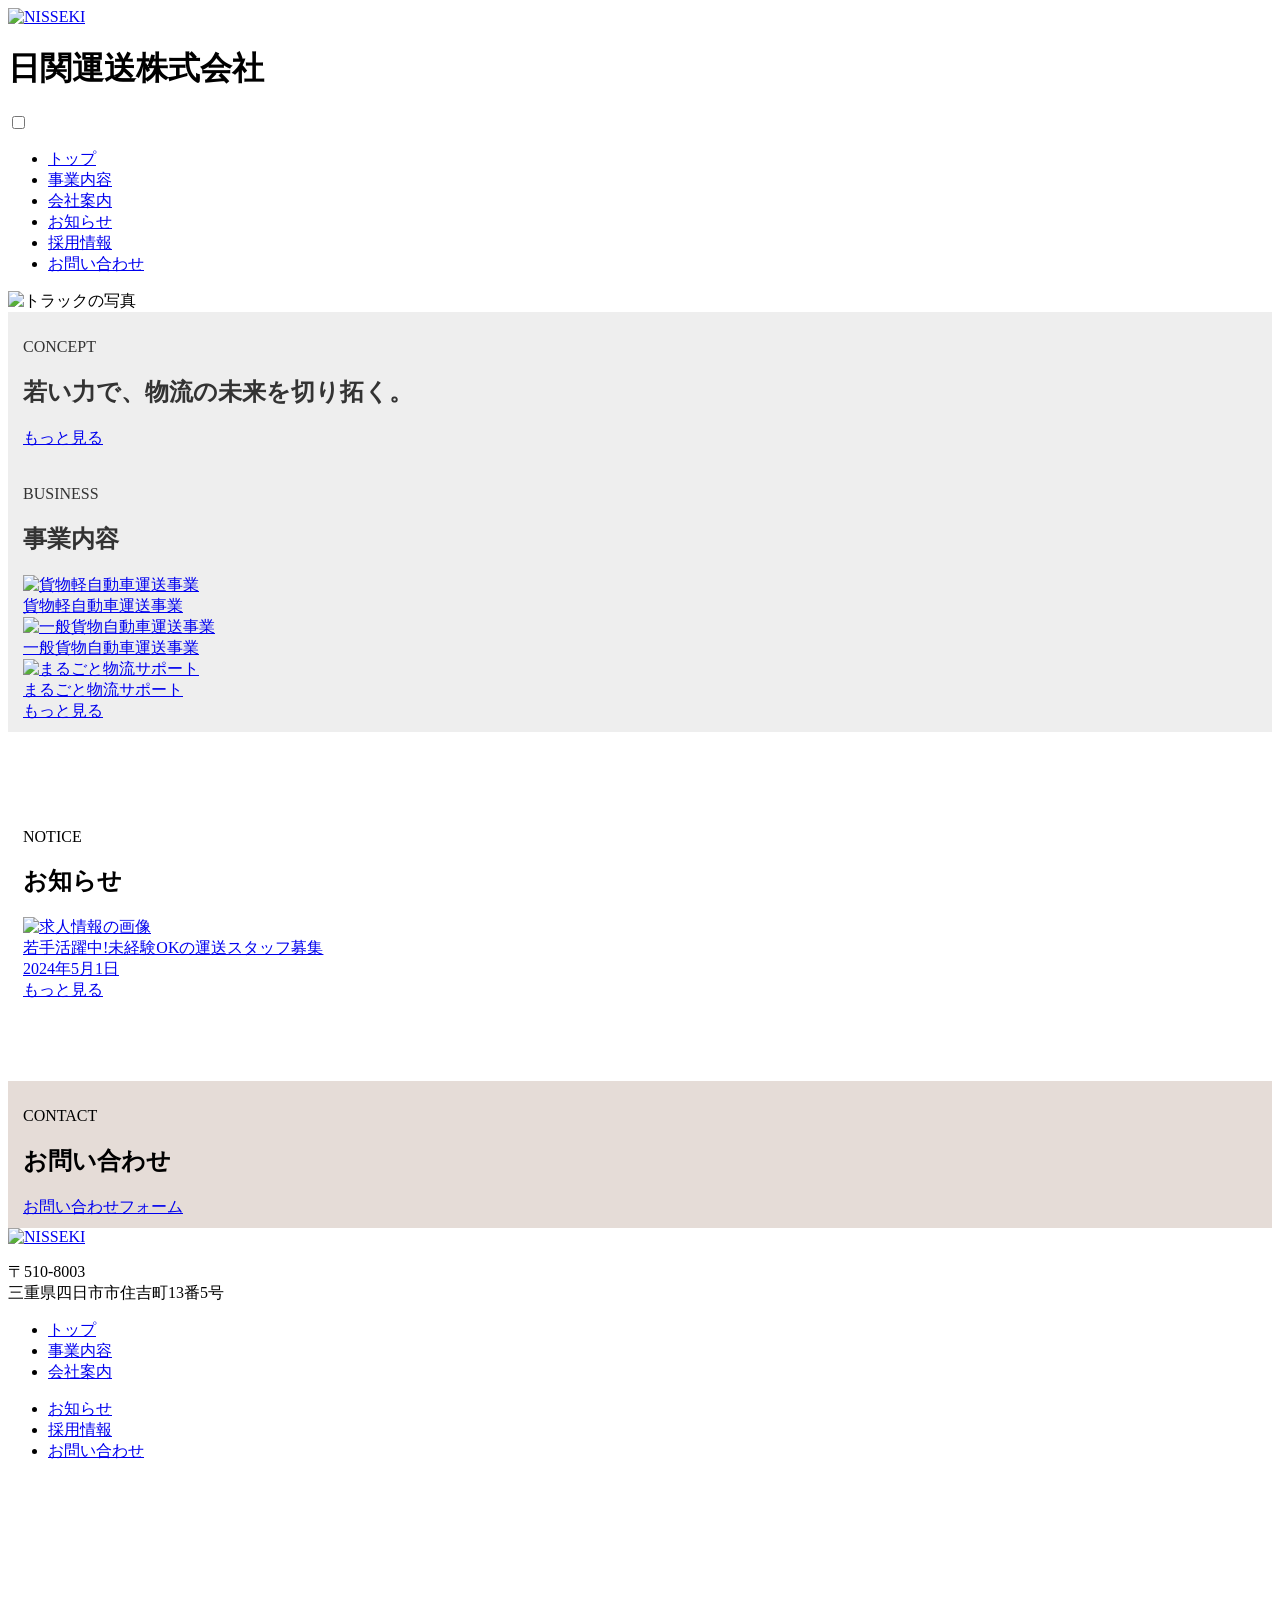
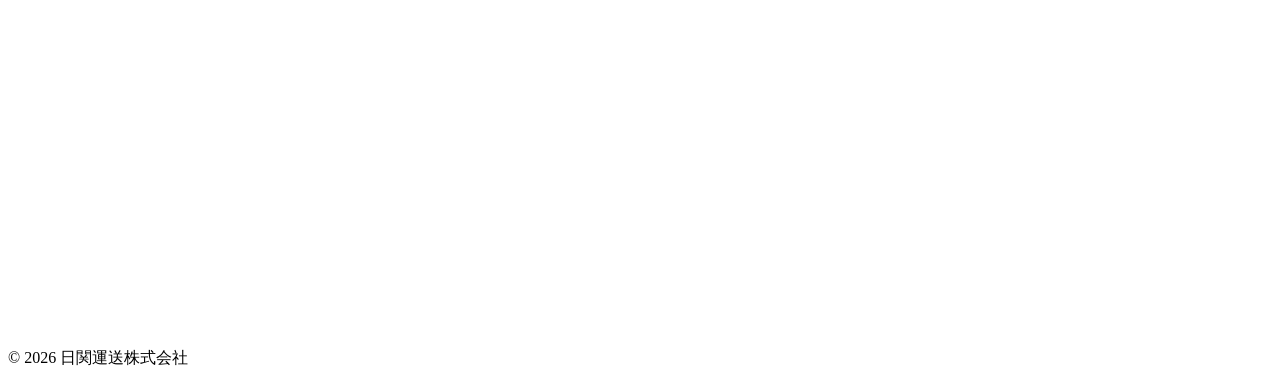
==== index.html @ afa3a41b "Add files via upload" ====
<!DOCTYPE html>
<html lang="ja">
<!-- トップ画面のHTML -->

<head>
    <!--
    タグの参考
     https://www.bold.ne.jp/engineer-club/html-tag
      -->

    <meta charset="UTF-8">
    <meta name="robots" content="noindex">
    <meta name="viewport" content="width=device-width, initial-scale=1.0">
    <title>日関運送株式会社</title>
    <link rel="stylesheet" href="../css/footer.css">
    <link rel="stylesheet" href="../css/header.css">
    <link rel="stylesheet" href="../css/require.css">
    <link rel="stylesheet" href="../css/top.css">
    <link rel="stylesheet" href="../css/notice.css">

</head>

<body>
    <!-- ヘッダー -->
    <header>
        <div class="header-container">
            <div class="logo-box">
                <a href="index.html" class="logo-link">
                    <img src="Photo/logo.png" alt="NISSEKI">
                </a>
                <h1 class="site-title">日関運送株式会社</h1>
            </div>
            <input type="checkbox" id="nav-input" class="nav-unshown">

            <label for="nav-input" class="hamburger">
                <span></span>
                <span></span>
                <span></span>
            </label>

            <nav class="header-menu">
                <ul>
                    <li><a href="index.html">トップ</a></li>
                    <li><a href="business.html">事業内容</a></li>
                    <li><a href="information.html">会社案内</a></li>
                    <li><a href="notice.html">お知らせ</a></li>
                    <li><a href="recruit.html">採用情報</a></li>
                    <li><a href="contact.html">お問い合わせ</a></li>
                </ul>
            </nav>

        </div>
    </header>
    <!-- //ヘッダー -->

    <!-- メイン -->
    <main>
        <div class="main-img">
            <img src="Photo/topimg.jpg" alt="トラックの写真">
        </div>
        <section class="concept-section">
            <div style="background:#eeeeee; padding:10px 15px; color: #333;;">
                <div class="concept-inner">
                    <p class="label">CONCEPT</p>
                    <div class="line"></div>
                    <h2>若い力で、物流の未来を切り拓く。</h2>
                    <a href="information.html#concept" class="view-more">もっと見る</a>
                </div>
            </div>
        </section>

        <section class="business">
            <div style="background:#eeeeee; padding:10px 15px; color: #333;;">
                <div class="business-inner">
                    <p class="label">BUSINESS</p>
                    <div class="line"></div>
                    <h2>事業内容</h2>
                    <div class="image-container">
                        <div class="business-card">
                            <a href="business.html#1">
                                <img src="Photo/ban.jpg" alt="貨物軽自動車運送事業">
                                <div class="business-text">貨物軽自動車運送事業</div>
                            </a>
                        </div>

                        <div class="business-card">
                            <a href="business.html#2">
                                <img src="Photo/track.jpg" alt="一般貨物自動車運送事業">
                                <div class="business-text">一般貨物自動車運送事業</div>
                            </a>
                        </div>

                        <div class="business-card">
                            <a href="business.html#3">
                                <img src="Photo/stockroom.jpg" alt="まるごと物流サポート">
                                <div class="business-text">まるごと物流サポート</div>
                            </a>
                        </div>
                    </div>

                    <a href="business.html" class="view-more">もっと見る</a>
                </div>
            </div>
        </section>



        <section class="notice">
            <div style="background:#ffffff; padding:80px 15px;">
                <div class="notice-inner">
                    <p class="label">NOTICE</p>
                    <div class="line"></div>
                    <h2>お知らせ</h2>

                    <!-- お知らせ内容が入ったらここに入れる -->
                    <section class="notice-container">
                        <div class="notice-flex-list">

                            <a href="recruit.html" class="notice-item-link">
                                <div class="photo-square">
                                    <img src="Photo/recruit.jpg" alt="求人情報の画像">
                                </div>
                                <div class="notice-recruit-text">若手活躍中!未経験OKの運送スタッフ募集</div>
                                <time datetime="2024-05-01">2024年5月1日</time>
                            </a>

                        </div>
                    </section>

                    <a href="notice.html" class="view-more">もっと見る</a>
                </div>
            </div>
        </section>

        <section class="contact">
            <!-- 参照（囲い枠）
https://yunico-fluffylife.com/entry/box-design2 
-->
            <div style="background:#E5DCD7; padding:10px 15px; color:#000000;">
                <div class="contact-inner">
                    <p class="label">CONTACT</p>
                    <div class="line"></div>
                    <h2>お問い合わせ</h2>

                    <!-- お問い合わせページに飛ばす -->


                    <a href="contact.html" class="contact-form">お問い合わせフォーム</a>
                </div>



            </div>
        </section>




    </main>
    <!-- //メイン -->


    <!-- フッター -->
    <footer class="footer">
        <div class="footer-inner">
            <div class="footer-info">
                <div class="footer-logo">
                    <!-- アイコンの挿入 -->
                    <a href="index.html" class="logo-link">
                        <img src="Photo/logo.png" alt="NISSEKI">
                    </a>
                </div>
                <p class="footer-address">
                    <!-- 住所の表示 -->
                    〒510-8003<br>
                    三重県四日市市住吉町13番5号
                </p>
            </div>

            <nav class="footer-navi">
                <ul class="nav-list">
                    <!-- ページの遷移 -->
                    <li><a href="index.html">トップ</a></li>
                    <li><a href="business.html">事業内容</a></li>
                    <li><a href="information.html">会社案内</a></li>
                </ul>
                <ul class="nav-list">
                    <li><a href="notice.html">お知らせ</a></li>
                    <li><a href="recruit.html">採用情報</a></li>
                    <li><a href="contact.html">お問い合わせ</a></li>
                </ul>
            </nav>
            <div class="footer-map">
                <!-- Googleマップの埋め込み -->
                <iframe
                    src="https://www.google.com/maps/embed?pb=!1m18!1m12!1m3!1d3267.8679087005225!2d136.66161447645663!3d35.01001157281129!2m3!1f0!2f0!3f0!3m2!1i1024!2i768!4f13.1!3m3!1m2!1s0x60038f8c44aa18dd%3A0xc66ca010f816c299!2z44CSNTEwLTgwMDMg5LiJ6YeN55yM5Zub5pel5biC5biC5L2P5ZCJ55S677yR77yT4oiS77yV!5e0!3m2!1sja!2sjp!4v1776410528338!5m2!1sja!2sjp"
                    width="600" height="450" style="border:0;" allowfullscreen="" loading="lazy"
                    referrerpolicy="no-referrer-when-downgrade"></iframe>
            </div>
        </div>
        <p>&copy; 2026 日関運送株式会社</p>
    </footer>

    <script src="script.js"></script>
    <!-- //フッター -->
</body>

</html>
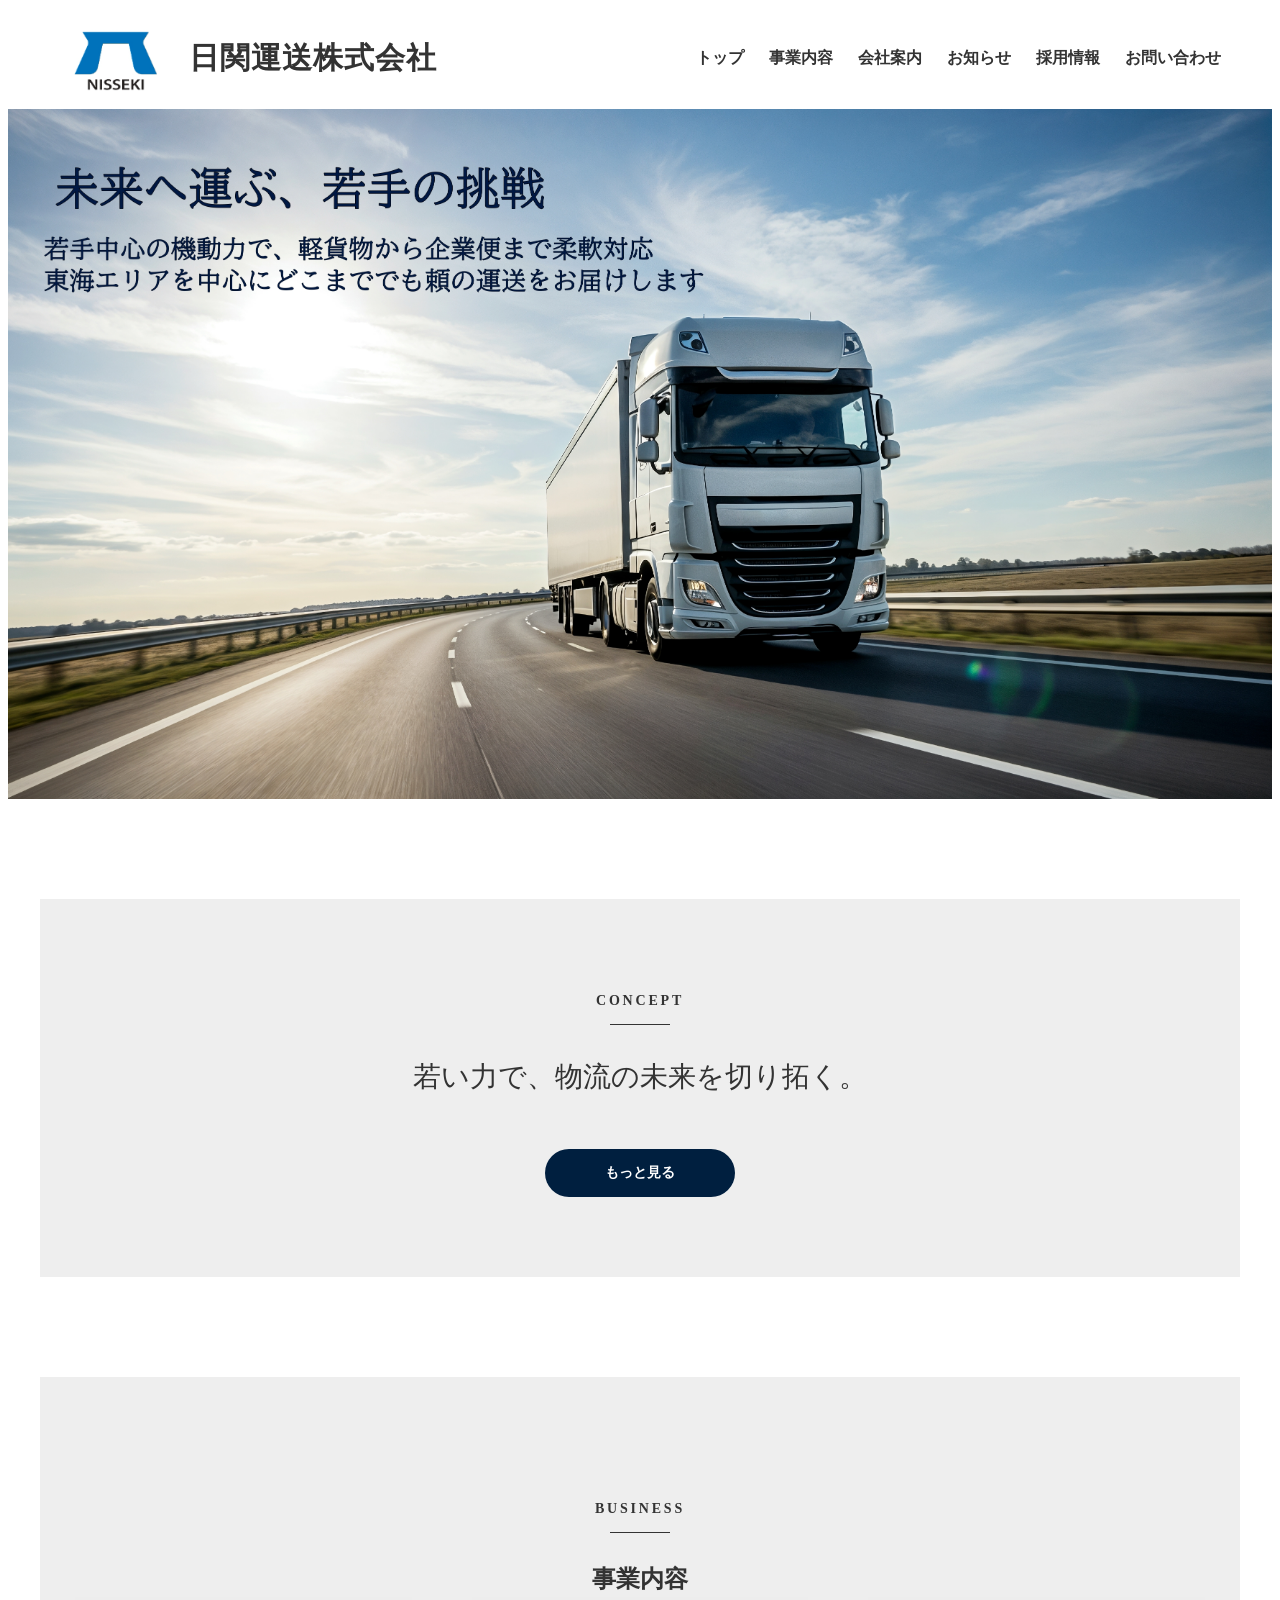
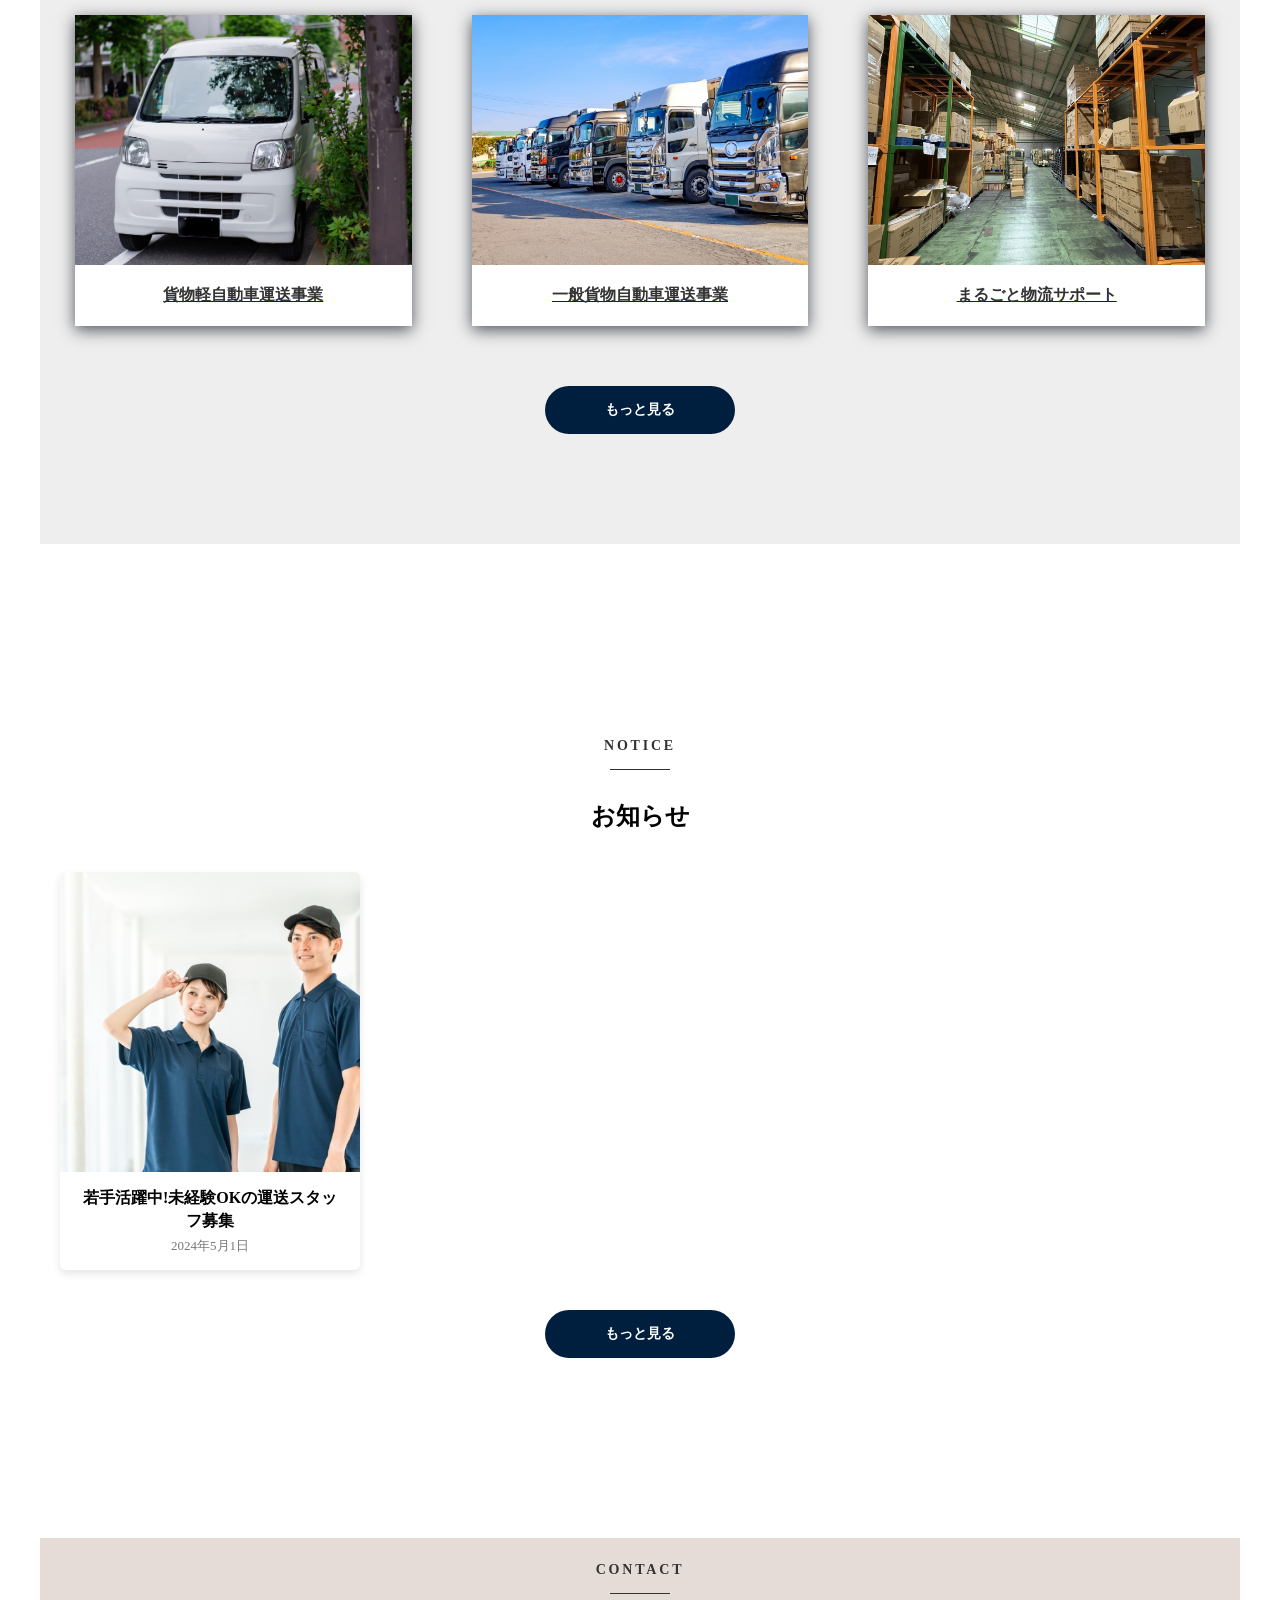
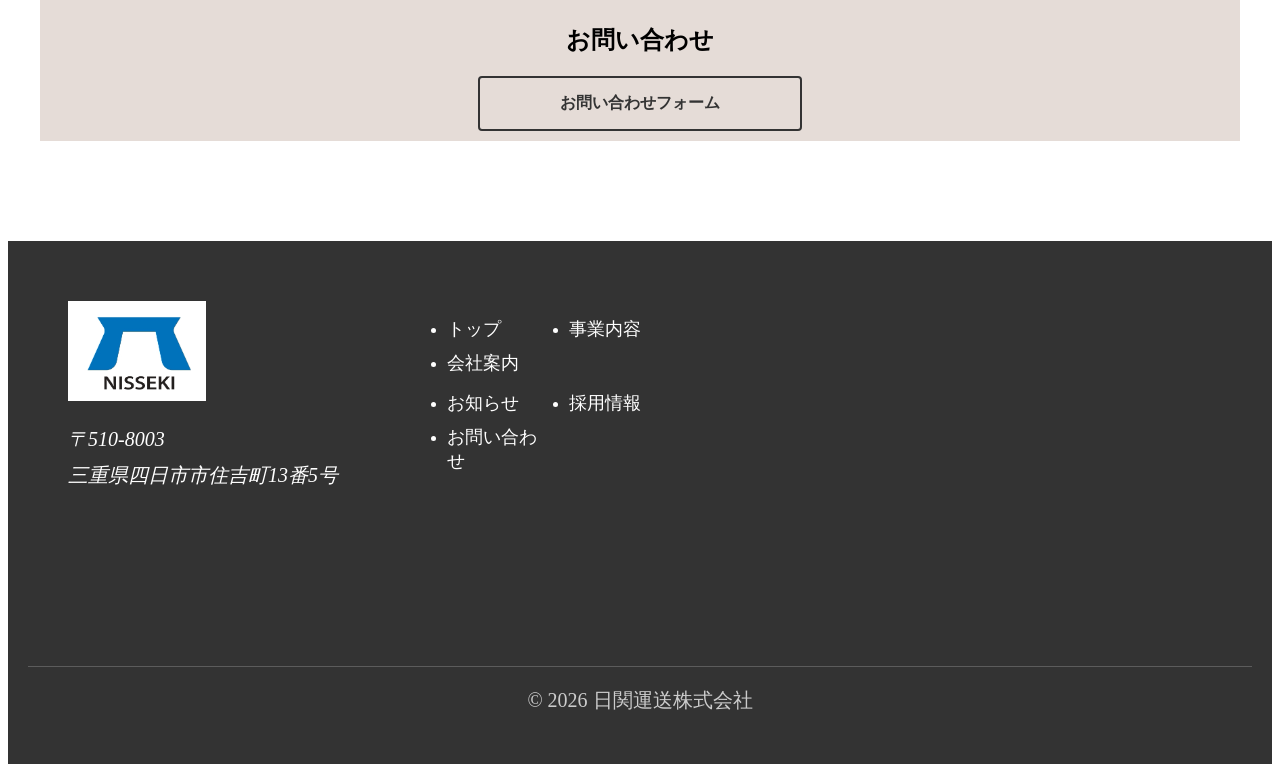
==== commit 01e33c8c: "Update index.html" ====
--- a/index.html
+++ b/index.html
@@ -12,11 +12,11 @@
     <meta name="robots" content="noindex">
     <meta name="viewport" content="width=device-width, initial-scale=1.0">
     <title>日関運送株式会社</title>
-    <link rel="stylesheet" href="../css/footer.css">
-    <link rel="stylesheet" href="../css/header.css">
-    <link rel="stylesheet" href="../css/require.css">
-    <link rel="stylesheet" href="../css/top.css">
-    <link rel="stylesheet" href="../css/notice.css">
+    <link rel="stylesheet" href="css/footer.css">
+    <link rel="stylesheet" href="css/header.css">
+    <link rel="stylesheet" href="css/require.css">
+    <link rel="stylesheet" href="css/top.css">
+    <link rel="stylesheet" href="css/notice.css">
 
 </head>
 
@@ -205,4 +205,4 @@
     <!-- //フッター -->
 </body>
 
-</html>+</html>
--- a/css/footer.css
+++ b/css/footer.css
@@ -0,0 +1,235 @@
+ @charset "UTF-8";
+
+ .footer {
+     background-color: #333333;
+     /*背景色*/
+     color: #FFFFFF;
+     /*文字色*/
+     padding: 60px 20px 30px;
+ }
+
+ .footer-inner {
+     max-width: none;
+     height: 300px;
+     margin: 0;
+     /*中央寄せなし*/
+     width: 100%;
+     /*横幅100％*/
+
+
+
+     display: flex;
+     justify-content: space-between;
+     align-items: flex-start;
+     gap: 40px;
+
+     padding: auto;
+ }
+
+ .footer-info {
+     flex: 0 0 30%;
+ }
+
+ /* ロゴ */
+ .footer-logo img {
+
+     max-width: 200px;
+     height: auto;
+     display: block;
+     margin-bottom: 0;
+     padding-left: 40px;
+     /* 元のロゴが黒い場合、白く反転させる命令 */
+     /* filter: brightness(0) invert(1); 見えなくなった*/
+ }
+
+ /* 住所 */
+ .footer-address {
+     font-style: italic;
+     /*斜体*/
+     font-size: 20px;
+     line-height: 1.8;
+     padding-left: 40px;
+ }
+
+ /* 中央 */
+ .footer-navi {
+     flex: 0 0 20%;
+ }
+
+ /* footer.css の @media 内にある .nav-list を修正 */
+ .nav-list {
+     display: flex;
+     flex-wrap: wrap;
+     justify-content: flex-start;
+     /* center から flex-start に変更 */
+     gap: 10px 10%;
+     /* 左右の隙間をパーセントで指定 */
+     padding: 0 5%;
+     /* 全体を少し内側に寄せる */
+ }
+
+ .nav-list li {
+     width: 45%;
+     text-align: left;
+     /* 左寄せにする */
+ }
+
+ .nav-list a {
+
+     color: #ffffff;
+     text-decoration: none;
+     /* 下線を消す */
+     font-size: 18px;
+     /* 色を変える速度 */
+     transition: 0.3s;
+ }
+
+ /* リスト */
+ .nav-list a:hover {
+     text-decoration: underline;
+     /* マウスを乗せたら下線を出す→選んでるものがわかりやすい */
+     opacity: 0.7;
+ }
+
+ /* Googleマップ */
+ .footer-map {
+     flex: 1.5;
+     height: 120px;
+     min-width: 0;
+     margin-top: 0;
+     padding-top: 0;
+
+ }
+
+ /* マップの調整 */
+ .footer-map iframe {
+     width: 100%;
+     height: auto;
+     aspect-ratio: 7/3;
+
+     border: 0;
+     border-radius: 12px;
+     /* 角を少し丸くする */
+ }
+
+ /* 一番下のコピーライト（日関運送株式会社） */
+ .footer>p:last-child {
+     text-align: center;
+     font-size: 20px;
+     margin-top: 65px;
+     padding-top: 20px;
+     border-top: 1px solid rgba(255, 255, 255, 0.2);
+     /* 細い境界線 */
+     color: #cccccc;
+ }
+
+
+ /*フッターが浮いて白い部分が見えないようにする*/
+ /*参照：https://qiita.com/laddge/items/a584beafed3195b966b5 */
+
+ html,
+ body {
+     height: 100%;
+ }
+
+ footer {
+     position: sticky;
+     top: 100vh;
+     top: 100dvh;
+ }
+
+
+
+ /* --- スマホの見え方調整--- */
+ @media (max-width: 768px) {
+     .footer-inner {
+         flex-direction: column;
+         /* 縦に並べる */
+         height: auto;
+         /* 高さを自動、はみ出しを防ぐ */
+         align-items: center;
+         /* 中央揃え */
+         gap: 20px;
+         /* 要素同士の間隔 */
+         padding: 0;
+     }
+
+     .footer-info,
+     .footer-navi,
+     .footer-map {
+         flex: none;
+         /* PC用の幅指定を解除 */
+         width: 100%;
+         /* 横幅いっぱいにする */
+     }
+
+     /* ロゴと住所の余白をリセット */
+     .footer-logo img,
+     .footer-address {
+         padding-left: 0;
+         margin: 0 auto;
+         text-align: center;
+     }
+
+     .footer-logo img {
+         max-width: 130px;
+         /* スマホではロゴを少し小さく */
+     }
+
+     /*中央に寄せる */
+     .footer-navi {
+         display: flex;
+         justify-content: center;
+         /* 2つのリストを中央に寄せる */
+         width: 100%;
+         max-width: 320px;
+         /* 横に広がりすぎないよう制限 */
+         margin: 0 auto;
+         /* 全体を中央寄せ */
+         gap: 0;
+         /* gapを一度0にして、liの幅で制御 */
+     }
+
+     .nav-list {
+         flex: 1;
+         /* 左右のリストを同じ幅（50%ずつ）にする */
+         padding: 0;
+         margin: 0;
+         list-style: none;
+     }
+
+     .nav-list li {
+         width: 100%;
+         text-align: left;
+         /* 文字は左寄せ */
+         margin-bottom: 15px;
+         padding-left: 10px;
+         /* 少しだけ内側に余白を入れる */
+     }
+
+     .nav-list a {
+         font-size: 14px;
+         /* お問い合わせが2行にならないよう少し小さめに */
+         white-space: nowrap;
+         /* ★文字を途中で改行させない */
+         color: #fff;
+         text-decoration: none;
+     }
+
+     /* マップの調整 */
+     .footer-map {
+         height: auto;
+         /* 高さを自動に */
+     }
+
+     .footer-map iframe {
+         aspect-ratio: 16 / 9;
+         /*mapno比率 */
+     }
+
+     /* コピーライトの上の余白を調整 */
+     .footer>p:last-child {
+         margin-top: 20px;
+         font-size: 14px;
+     }
+ }
--- a/css/header.css
+++ b/css/header.css
@@ -0,0 +1,160 @@
+@charset "UTF-8";
+
+/* --- PC・スマホ共通：ロゴと社名のエリア --- */
+.header-container {
+    display: flex;
+    justify-content: space-between;
+    /* ロゴとメニューを両端に配置 */
+    align-items: center;
+    padding: 10px 4%;
+    background-color: #fff;
+    /* ヘッダーの背景色 */
+}
+
+.logo-box {
+    display: flex;
+    align-items: center;
+    gap: 20px;
+}
+
+.logo-box img {
+    height: 80px;
+    width: auto;
+    display: block;
+}
+
+.site-title {
+    font-size: 30px;
+    color: #333;
+    letter-spacing: 1px;
+}
+
+/* --- メニューの基本設定（PCでは横並び） --- */
+.nav-unshown {
+    display: none;
+}
+
+/* チェックボックスは隠す */
+.hamburger {
+    display: none;
+}
+
+/* PCでは三本線は隠す */
+
+.header-menu ul {
+    display: flex;
+    list-style: none;
+    gap: 25px;
+    margin: 0;
+    padding: 0;
+}
+
+.header-menu a {
+    text-decoration: none;
+    color: #333;
+    font-weight: bold;
+    transition: 0.3s;
+}
+
+.header-menu a:hover {
+    color: #004098;
+    /* ホバーした時に日関運送の青色に */
+}
+
+/* --- 【スマホ用】画面幅が768px以下の時の設定 --- */
+@media (max-width: 768px) {
+
+    /* 社名を少し小さくして一行に収める */
+    .site-title {
+        font-size: 20px;
+    }
+
+    .logo-box img {
+        height: 50px;
+    }
+
+    /* 三本線ボタンを表示 */
+    .hamburger {
+        display: block;
+        width: 30px;
+        height: 25px;
+        position: relative;
+        z-index: 100;
+        cursor: pointer;
+    }
+
+    .hamburger span {
+        position: absolute;
+        width: 100%;
+        height: 3px;
+        background-color: #333;
+        transition: 0.3s;
+    }
+
+    .hamburger span:nth-child(1) {
+        top: 0;
+    }
+
+    .hamburger span:nth-child(2) {
+        top: 11px;
+    }
+
+    .hamburger span:nth-child(3) {
+        bottom: 0;
+    }
+
+    /* メニューを右側に隠しておく */
+    .header-menu {
+        position: fixed;
+        top: 0;
+        right: -100%;
+        /* 画面の外 */
+        width: 70%;
+        height: 100vh;
+        background-color: #333;
+        /* フッターと同じ黒系 */
+        padding-top: 80px;
+        transition: 0.5s ease-in-out;
+        z-index: 99;
+    }
+
+    .header-menu ul {
+        flex-direction: column;
+        /* 縦に並べる */
+        align-items: center;
+        gap: 0;
+    }
+
+    .header-menu a {
+        color: #fff;
+        display: block;
+        padding: 20px;
+        width: 100%;
+        text-align: center;
+        border-bottom: 1px solid #444;
+        /* 区切り線 */
+    }
+
+    /* チェックが入ったらメニューを出す */
+    #nav-input:checked~.header-menu {
+        right: 0;
+    }
+
+    /* チェックが入ったら三本線をバツ印に変え、色を白にする */
+    #nav-input:checked+.hamburger span {
+        background-color: #fff;
+        /* ここで色を白に指定 */
+    }
+
+    #nav-input:checked+.hamburger span:nth-child(1) {
+        transform: translateY(11px) rotate(45deg);
+    }
+
+    #nav-input:checked+.hamburger span:nth-child(2) {
+        opacity: 0;
+    }
+
+    #nav-input:checked+.hamburger span:nth-child(3) {
+        transform: translateY(-11px) rotate(-45deg);
+    }
+}
--- a/css/top.css
+++ b/css/top.css
@@ -0,0 +1,304 @@
+@charset "UTF-8";
+
+/* トップ画面 */
+
+/* メイン画像エリアの調整 */
+.main-img {
+    width: 100%;
+    /* 横幅を親要素（main）に対して100%にする */
+    overflow: hidden;
+    /* 画像がはみ出した場合に隠す設定（念のため） */
+}
+
+.main-img img {
+    width: 100%;
+    /* 画像自体を親要素の幅にピッタリ合わせる */
+    height: auto;
+    /* 横幅に合わせて高さを自動調整（比率を維持） */
+    display: block;
+    /* 画像の下にできる謎の隙間を消す */
+    object-fit: contain;
+    /* 指定したサイズに合わせて画像を切り抜く（必要に応じて） */
+    padding: 0;
+    margin: 0;
+}
+
+.concept-box {
+    margin-top: 40px;
+    background: #c7d7f0;
+    border-left: #fceff2 solid 10px;
+    border: #fceff2 solid 1px;
+    padding: 20px;
+}
+
+/* 囲い枠全体のセクション */
+.concept-section {
+    /* 画像との間の空白をここで作ります */
+    margin-top: 100px;
+    margin-bottom: 100px;
+    padding: 0 20px;
+    /* スマホで見た時に左右がくっつかないように */
+}
+
+/* インラインスタイルをCSSへ移行・整理 */
+.concept-section>div {
+    background-color: #eeeeee !important;
+    /* HTMLのstyleを上書き */
+    padding: 80px 20px !important;
+    /* 上下に広めの余白 */
+    text-align: center;
+    max-width: 1200px;
+    margin: 0 auto;
+    box-sizing: border-box;
+}
+
+.concept-inner {
+    max-width: 1200px;
+    margin: 0 auto;
+}
+
+/* 「CONCEPT」ラベル */
+.label {
+    font-size: 14px;
+    font-weight: bold;
+    letter-spacing: 0.2em;
+    /* 文字の間隔を広げru */
+    color: #333;
+    margin-bottom: 15px;
+}
+
+/* 中央の線 */
+.line {
+    width: 60px;
+    height: 1px;
+    background-color: #333;
+    margin: 0 auto 30px;
+    /* 中央に配置し、下に余白 */
+}
+
+/* メインの見出し */
+.concept-section h2 {
+    font-size: 28px;
+    color: #333;
+    font-weight: normal;
+    margin-bottom: 50px;
+    font-family: "Sawarabi Mincho", serif;
+    /* 明朝体にすると綺麗です */
+    line-height: 1.6;
+}
+
+/* もっと見る ボタン */
+.view-more {
+    display: inline-block;
+    background-color: #001f3f;
+    /* 濃紺 */
+    color: #ffffff;
+    padding: 15px 60px;
+    text-decoration: none;
+    border-radius: 30px;
+    /*角を丸くする*/
+    font-size: 14px;
+    font-weight: bold;
+    transition: all 0.3s ease;
+}
+
+.view-more:hover {
+    background-color: #003366;
+    /* 少し明るく */
+    transform: translateY(-2px);
+    /* 少し浮き上がる演出 */
+}
+
+/* 事業内容についてのCSS */
+
+.business-inner {
+    text-align: center;
+    max-width: 100%;
+    margin: 0 auto;
+    padding: 100px 20px;
+}
+
+/* カード全体のスタイル */
+.business-card {
+    width: 31%;
+    /* 横に3つ並ぶサイズ */
+    background-color: #fff;
+    /* 下半分の白背景 */
+    box-shadow: 0 4px 15px rgba(54, 57, 67, 0.853);
+    /* 全体に軽い影 */
+    overflow: hidden;
+    /* 画像の角を丸くする場合などに便利 */
+}
+
+/* カード内の画像 */
+.business-card img {
+    width: 100%;
+    /* カードの幅いっぱいに */
+    height: 200px;
+    /* 高さを揃える */
+    object-fit: cover;
+    display: block;
+    /* 下の隙間を消す */
+}
+
+/* 画像下のテキストエリア */
+.business-text {
+    padding: 20px 10px;
+    /* 上下に余白を作る */
+    font-size: 16px;
+    font-weight: bold;
+    color: #333;
+    text-align: center;
+}
+
+.business-card:hover {
+    transform: translateY(-5px);
+    box-shadow: 8px 8px 15px rgba(54, 57, 67, 0.7);
+}
+
+.business>div {
+    max-width: 1200px;
+    margin: 0 auto;
+    padding: 80px 20px;
+    box-sizing: border-box;
+}
+
+
+/* 事業内容の画像の配置 */
+.image-container {
+    display: flex;
+    /* 中身を横並びにする */
+    justify-content: space-between;
+    /* 画像の間に均等な隙間を作る */
+    gap: 60px;
+    /* 画像同士の間の距離 */
+    margin-bottom: 60px;
+    /*画像とボタンの間に隙間を作る*/
+
+    max-width: 1200px;
+    margin-left: auto;
+    margin-right: auto;
+
+}
+
+/** 三枚の写真に一つずつ影をつける
+*https://saruwakakun.com/html-css/basic/box-shadow#one2 参照
+**/
+.photo-shadow {
+    /* 影を作る */
+    box-shadow: 8px 8px 4px #595c62;
+}
+
+.image-container img {
+    width: 100%;
+    /* 32%ずつにする */
+    height: 250px;
+    /* 縦横比を維持 */
+    object-fit: cover;
+    /*高さを固定しても歪まないように*/
+}
+
+
+/* お知らせ */
+.notice {
+    text-align: center;
+    /* ★事業内容との間に余白を作る */
+    margin-top: 100px;
+    margin-bottom: 100px;
+}
+
+.notice-inner {
+    max-width: 1200px;
+    margin: 0 auto;
+}
+
+/* お問い合わせ */
+.contact {
+    text-align: center;
+    /* ★事業内容との間に余白を作る */
+    margin-top: 100px;
+    margin-bottom: 100px;
+}
+
+.contact>div {
+    max-width: 1200px;
+    margin: 0 auto;
+    padding: 80px 20px;
+    box-sizing: border-box;
+}
+
+.contact-inner {
+    max-width: 1200px;
+    margin: 0 auto;
+}
+
+.contact-form {
+    display: inline-block;
+    background-color: transparent;
+    /*背景透明*/
+    color: #333333;
+    padding: 15px 80px;
+    border: 2px solid #333333;
+    text-decoration: none;
+    border-radius: 4px;
+    /*角を丸くしすぎない*/
+    font-size: 16px;
+    font-weight: bold;
+    transition: all 0.3s ease;
+}
+
+.contact-form:hover {
+    background-color: #333333;
+    color: #ffffff;
+    transform: translateY(-3px);
+    /* 少し浮き上がる演出 */
+}
+
+
+
+
+
+/* スマホ用 */
+@media (max-width: 768px) {
+    .main-img img {
+        height: auto;
+        /*少し縦長*/
+        object-fit: cover;
+    }
+
+    /* コンセプト */
+    .concept-section {
+        margin: 60px 0;
+        padding: 0;
+    }
+
+    .concept-section>div {
+        padding: 60px 20px !important;
+    }
+
+    .concept-section h2 {
+        font-size: 22px;
+        line-height: 1.5;
+    }
+
+    /* 事業内容 */
+    .Business-inner {
+        padding: 60px 20px;
+    }
+
+    .image-container {
+        flex-direction: column;
+        gap: 30px;
+    }
+
+    .image-container img {
+        width: 100%;
+        height: 280px;
+        padding: 0;
+    }
+
+    .business-card {
+        width: 100%;
+    }
+
+}
--- a/css/notice.css
+++ b/css/notice.css
@@ -0,0 +1,91 @@
+@charset "UTF-8";
+/* お知らせ見出し（recruit.cssなどと共通にするため上書きを防ぐ） */
+.headline-text {
+    font-size: 28px;
+    font-weight: bold;
+    text-align: center;
+    margin: 40px 0 20px;
+    color: #333;
+    position: relative;
+}
+
+.headline-text::after {
+    content: '';
+    display: block;
+    width: 60px;
+    height: 3px;
+    background-color: #E5DCD7;
+    margin: 10px auto 0;
+}
+
+/* 親：お知らせアイテムを並べるコンテナ */
+.notice-flex-list {
+    display: flex;
+    flex-wrap: wrap; /* 画像が増えたら折り返す */
+    justify-content: flex-start; /* 左から順に並べる */
+    gap: 40px;       /* アイテム同士の隙間 */
+    margin: 40px auto;
+    max-width: 1200px;
+    padding: 0 20px;
+}
+
+
+.notice-item-link {
+    display: block;    /* ブロック要素にして、全体をクリック可能に */
+    width: 300px;      /* ここで全体の幅を300pxに固定 */
+    text-decoration: none; /* リンクの下線を消す */
+    color: #000;       /* テキストの色を黒に */
+    background-color: #fff; /* 背景を白に*/
+    border-radius: 6px; /* 角を少し丸く */
+    
+    /* 影をつける */
+    box-shadow: 0 4px 8px rgba(0, 0, 0, 0.1); 
+    
+    /* 動きをなめらかに */
+    transition: all 0.3s ease;
+    
+    overflow: hidden; /* 画像の角丸からはみ出さないように */
+    padding-bottom: 15px; /* テキストの下に少し余白 */
+}
+
+/* 選択したとき */
+.notice-item-link:hover {
+    /* 影を大きくして、少し浮いたように見せる */
+    box-shadow: 0 8px 16px rgba(0, 0, 0, 0.2);
+    /* わずかに上に移動させる（選択感を強調） */
+    transform: translateY(-3px);
+    /* お好みで背景色を少しベージュにしても良い */
+    /* background-color: #f8f6f4; */
+}
+
+/* 画像を囲む正方形の枠 */
+.photo-square {
+    width: 300px;
+    height: 300px; /* 高さを幅と揃えて正方形にする */
+    overflow: hidden; /* はみ出し防止 */
+    margin-bottom: 15px;
+}
+
+/* 画像自体の設定 */
+.photo-square img {
+    width: 100%;
+    height: 100%;
+    object-fit: cover; /* 重要：歪ませずに正方形に切り抜く */
+    display: block;
+}
+
+/* テキスト（タイトル）の設定 */
+.notice-recruit-text {
+    font-weight: bold;
+    font-size: 16px;
+    margin: 0 15px 5px; /* 左右に少し余白を作る */
+    line-height: 1.4;
+}
+
+/* 日付の設定 */
+time {
+    font-size: 13px;
+    color: #777;
+    margin: 0 15px; /* 左右に少し余白を作る */
+    display: block;
+}
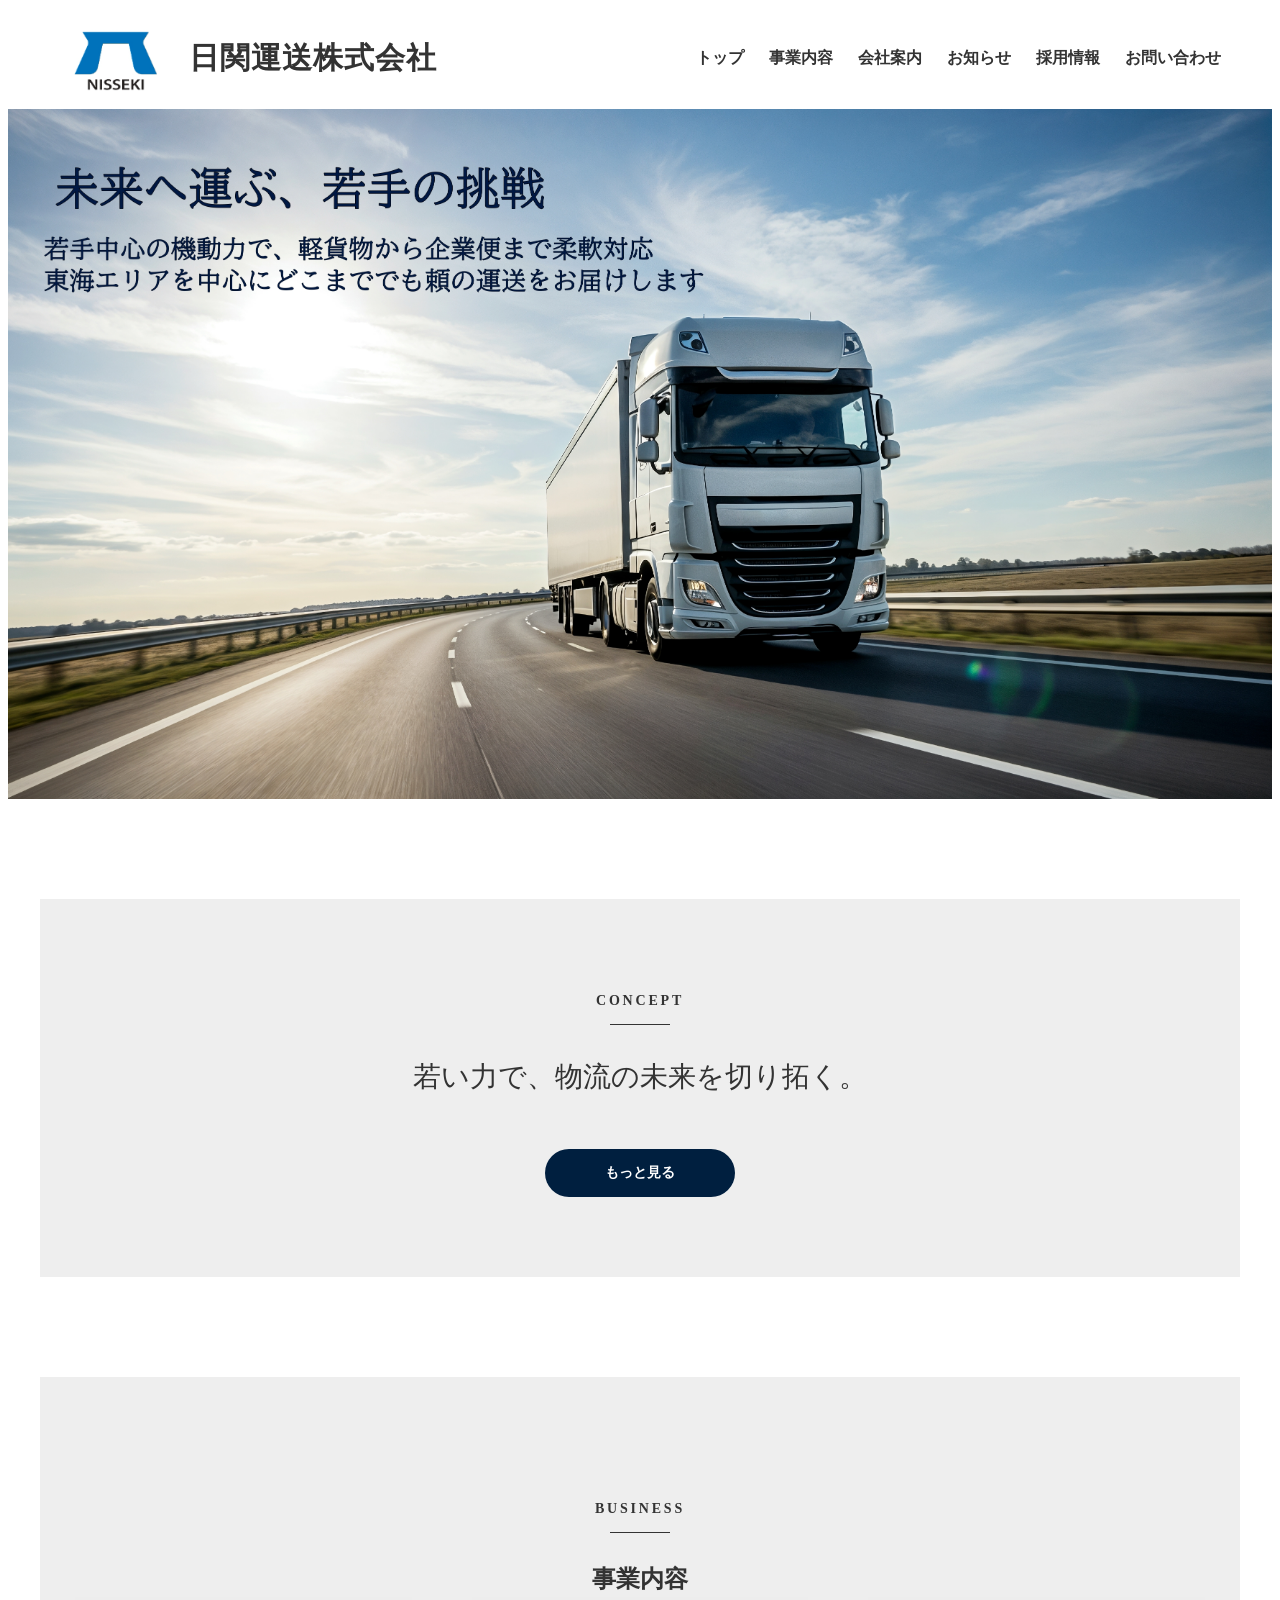
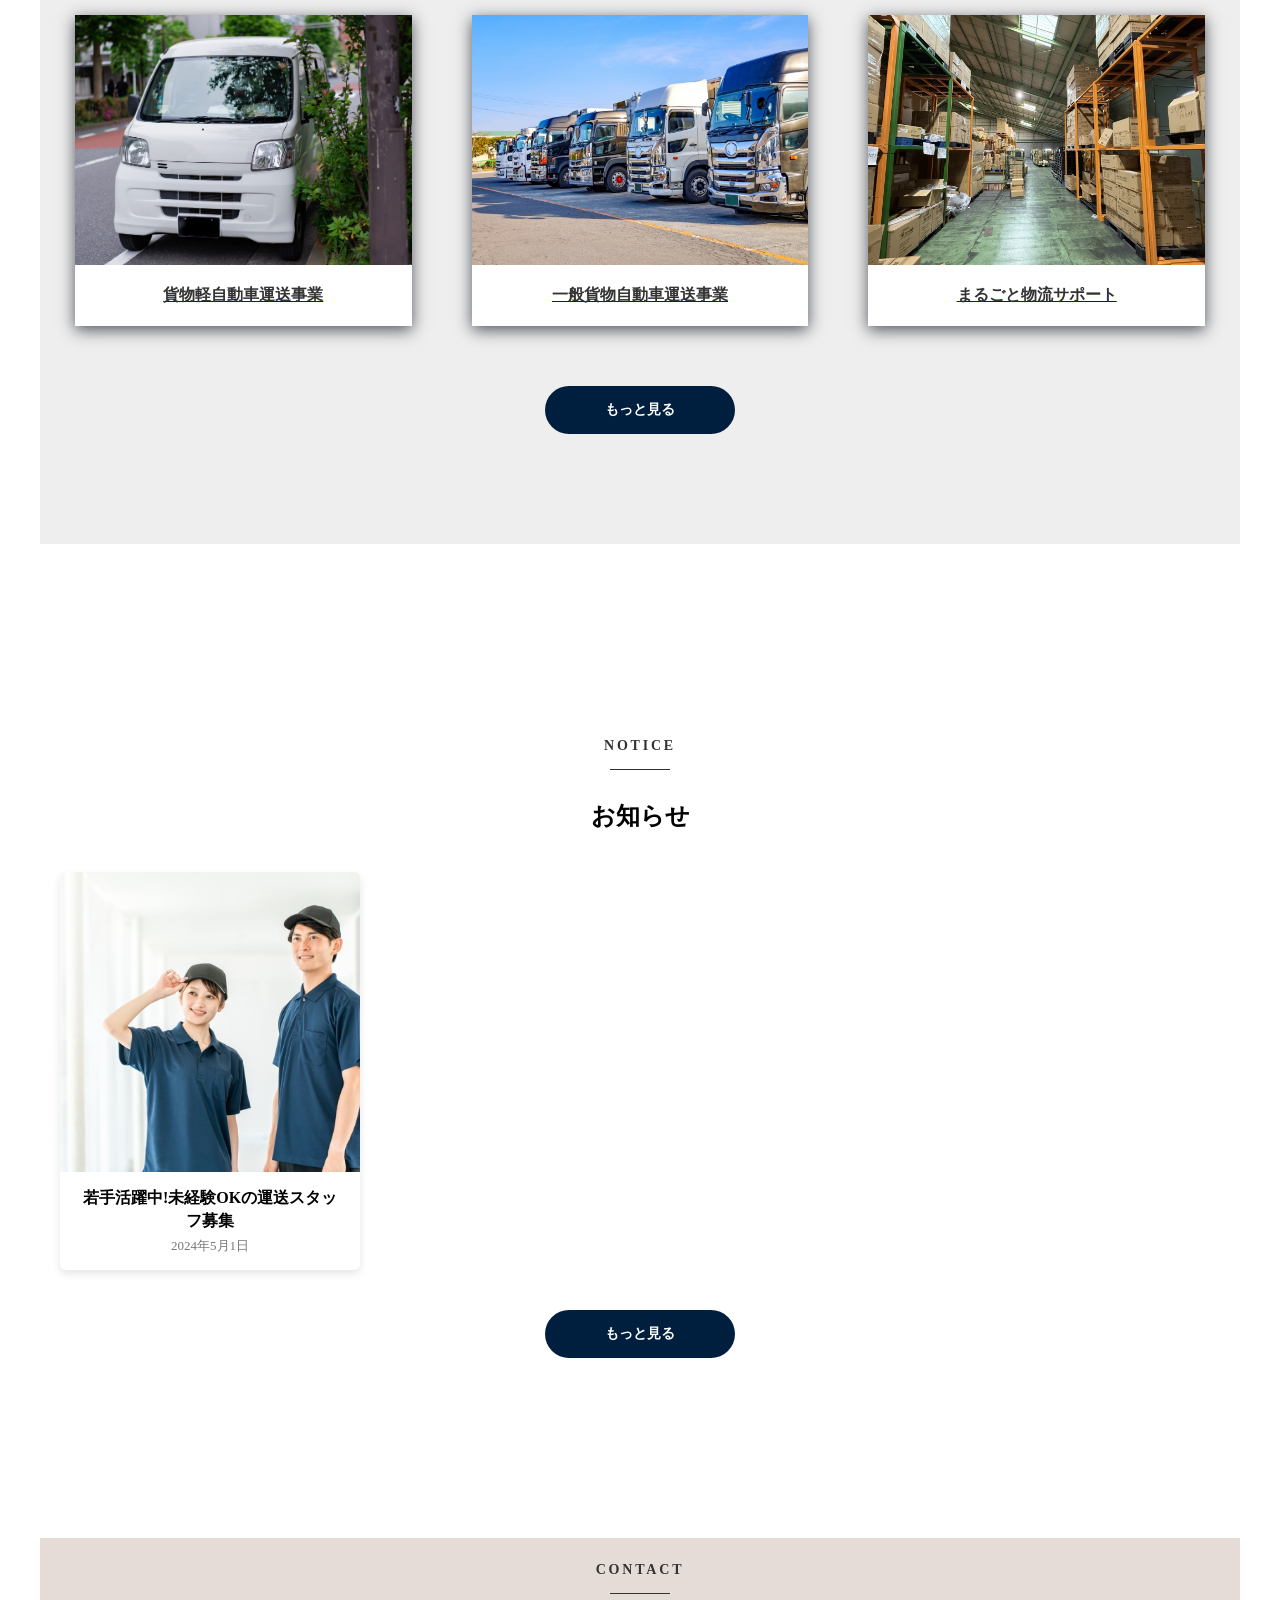
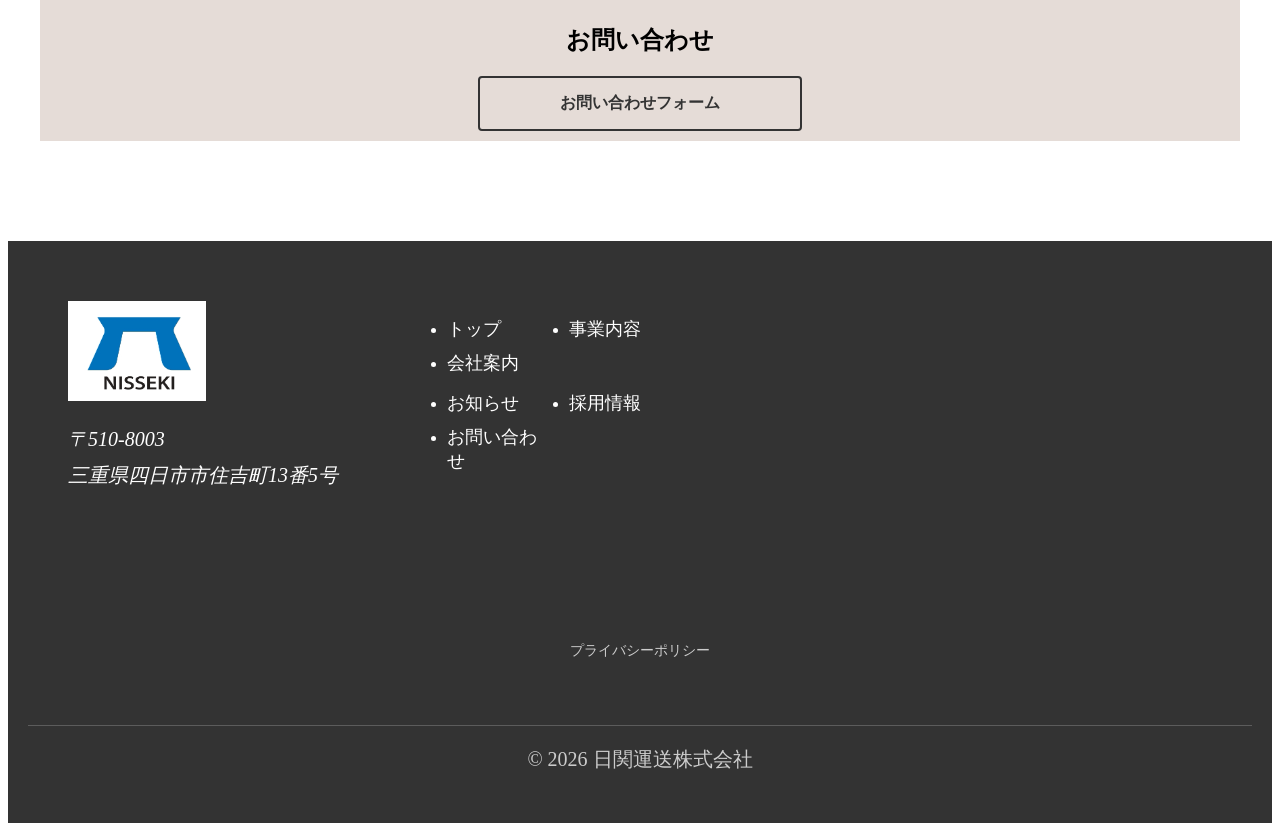
==== commit d2a8892d: "Add files via upload" ====
--- a/index.html
+++ b/index.html
@@ -11,7 +11,7 @@
     <meta charset="UTF-8">
     <meta name="robots" content="noindex">
     <meta name="viewport" content="width=device-width, initial-scale=1.0">
-    <title>日関運送株式会社</title>
+    <title>TOP|日関運送株式会社</title>
     <link rel="stylesheet" href="css/footer.css">
     <link rel="stylesheet" href="css/header.css">
     <link rel="stylesheet" href="css/require.css">
@@ -193,10 +193,13 @@
             <div class="footer-map">
                 <!-- Googleマップの埋め込み -->
                 <iframe
-                    src="https://www.google.com/maps/embed?pb=!1m18!1m12!1m3!1d3267.8679087005225!2d136.66161447645663!3d35.01001157281129!2m3!1f0!2f0!3f0!3m2!1i1024!2i768!4f13.1!3m3!1m2!1s0x60038f8c44aa18dd%3A0xc66ca010f816c299!2z44CSNTEwLTgwMDMg5LiJ6YeN55yM5Zub5pel5biC5biC5L2P5ZCJ55S677yR77yT4oiS77yV!5e0!3m2!1sja!2sjp!4v1776410528338!5m2!1sja!2sjp"
+                    src="https://www.google.com/maps/embed?pb=!1m18!1m12!1m3!1d3268.3144772640944!2d136.64255007645605!3d34.99883217281526!2m3!1f0!2f0!3f0!3m2!1i1024!2i768!4f13.1!3m3!1m2!1s0x60038fbbc038716b%3A0x40050fad395c3dba!2z44CSNTEwLTgwMTIg5LiJ6YeN55yM5Zub5pel5biC5biC6IyC56aP55S677yS77yT4oiS77yS77yQ77yQ77yT4oiS77yR!5e0!3m2!1sja!2sjp!4v1778224616986!5m2!1sja!2sjp"
                     width="600" height="450" style="border:0;" allowfullscreen="" loading="lazy"
                     referrerpolicy="no-referrer-when-downgrade"></iframe>
             </div>
+        </div>
+        <div class="footer-privacy">
+            <a href="privacy.html">プライバシーポリシー</a>
         </div>
         <p>&copy; 2026 日関運送株式会社</p>
     </footer>
@@ -205,4 +208,4 @@
     <!-- //フッター -->
 </body>
 
-</html>
+</html>
--- a/css/footer.css
+++ b/css/footer.css
@@ -121,6 +121,25 @@
      border-top: 1px solid rgba(255, 255, 255, 0.2);
      /* 細い境界線 */
      color: #cccccc;
+ }
+
+ /* --- プライバシーポリシーのスタイル --- */
+ .footer-privacy {
+     text-align: center;
+     margin-top: 40px;
+     /* ナビやマップとの間隔 */
+ }
+
+ .footer-privacy a {
+     color: #cccccc;
+     text-decoration: none;
+     font-size: 14px;
+     transition: 0.3s;
+ }
+
+ .footer-privacy a:hover {
+     text-decoration: underline;
+     color: #ffffff;
  }
 
 
@@ -232,4 +251,13 @@
          margin-top: 20px;
          font-size: 14px;
      }
+
+     .footer-privacy {
+         margin-top: 30px;
+     }
+
+     .footer-privacy a {
+         font-size: 12px;
+     }
+
  }
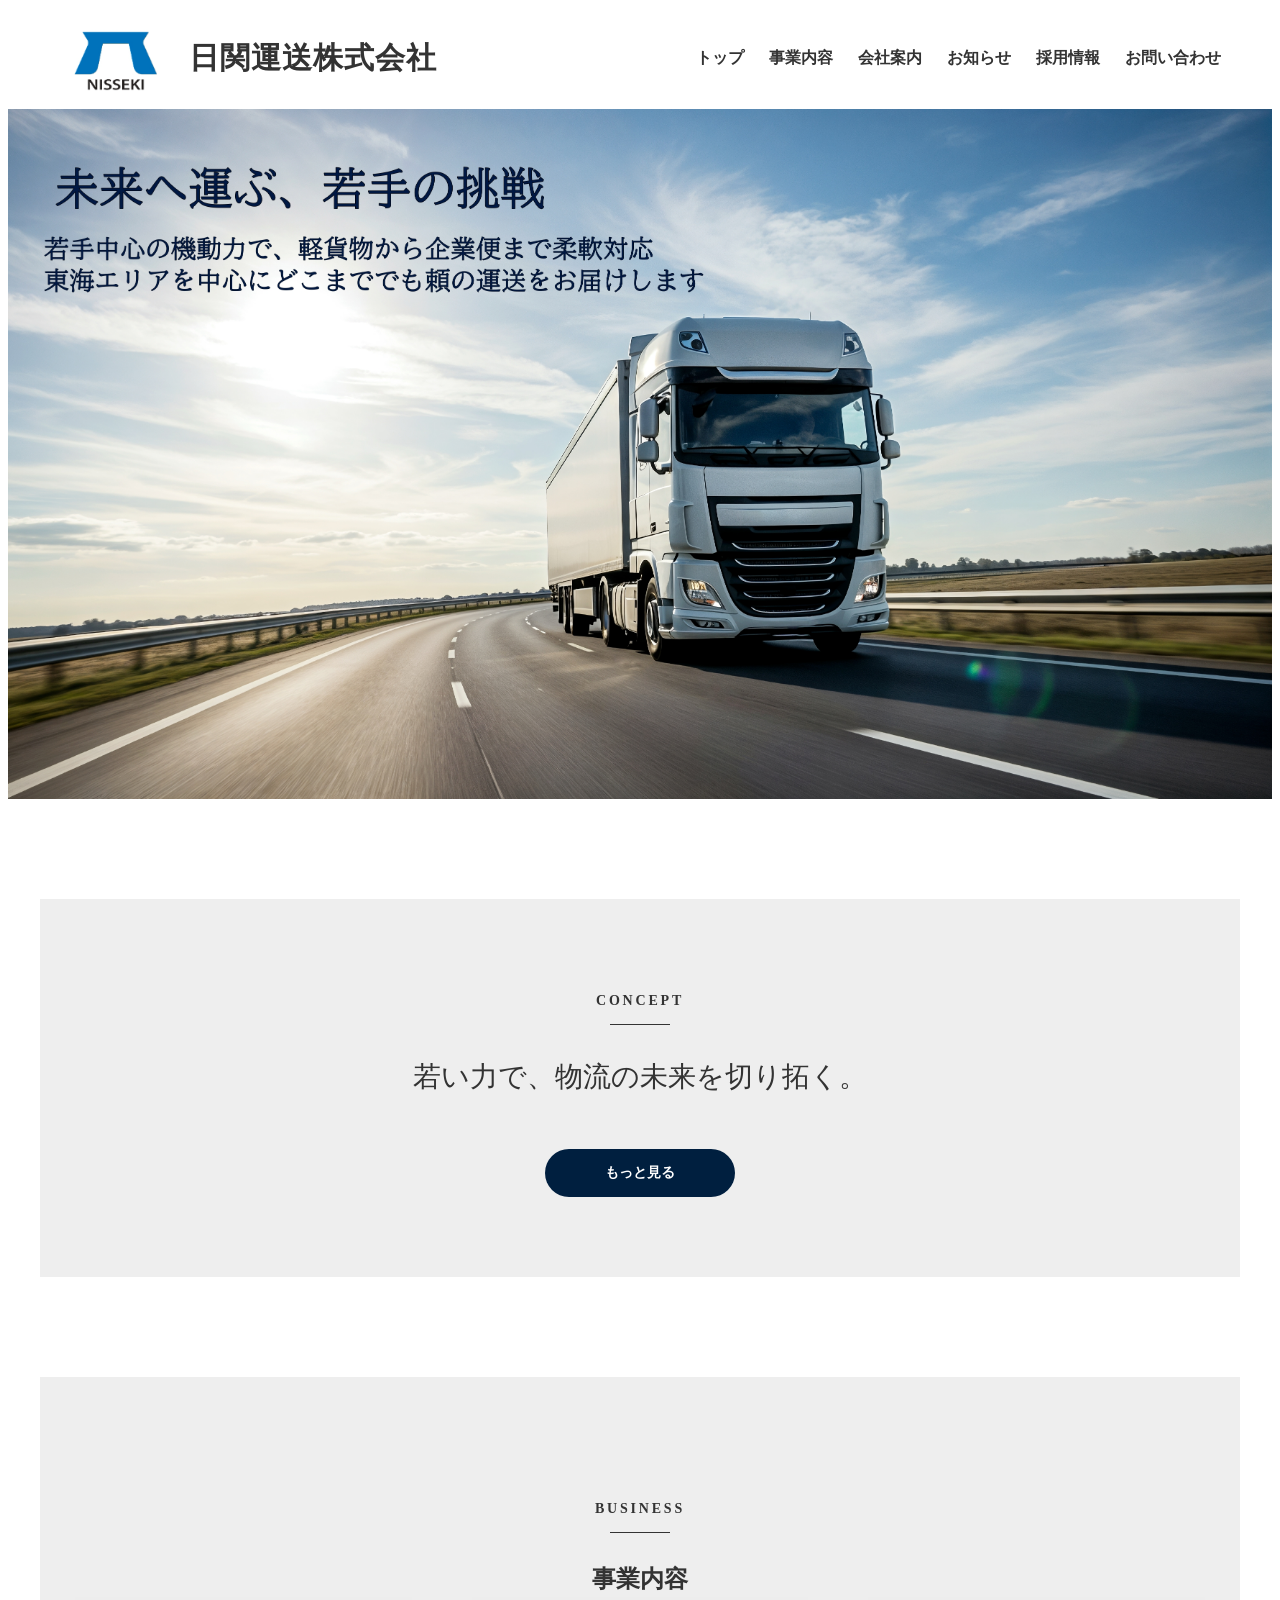
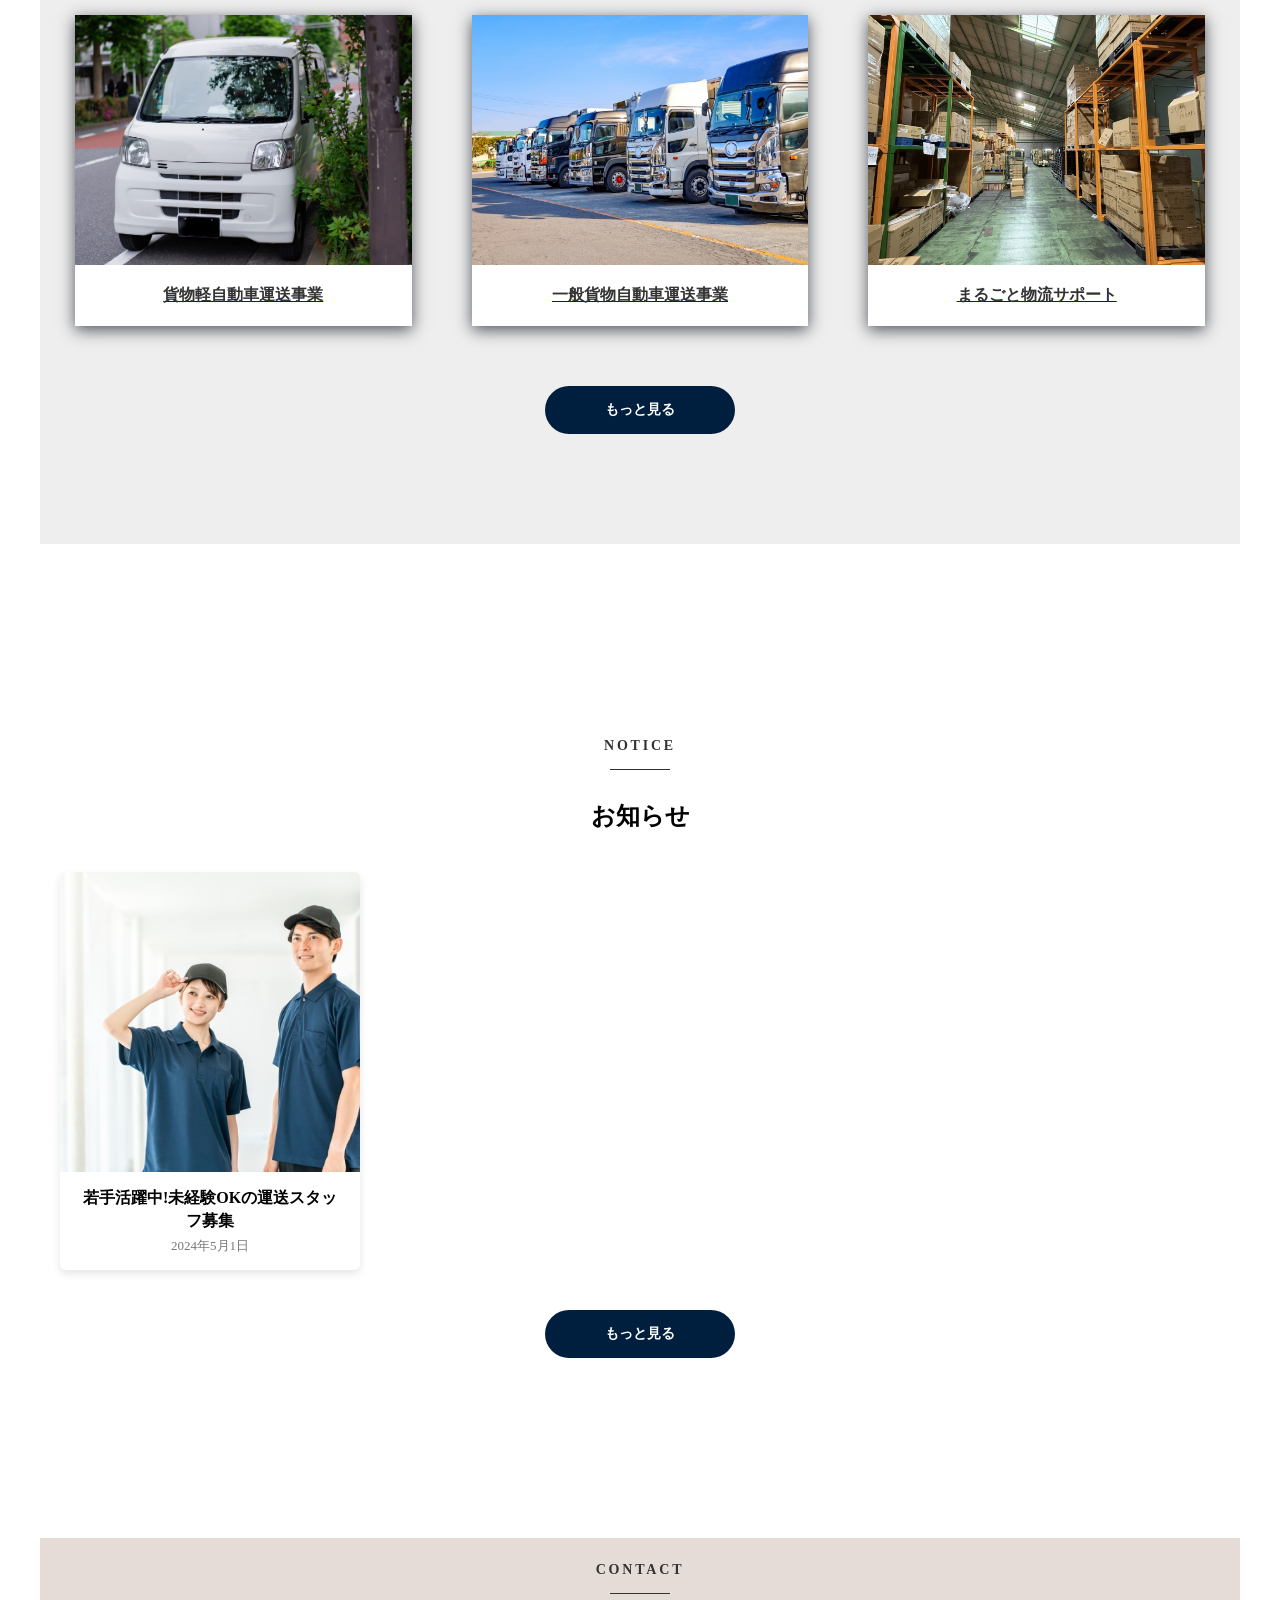
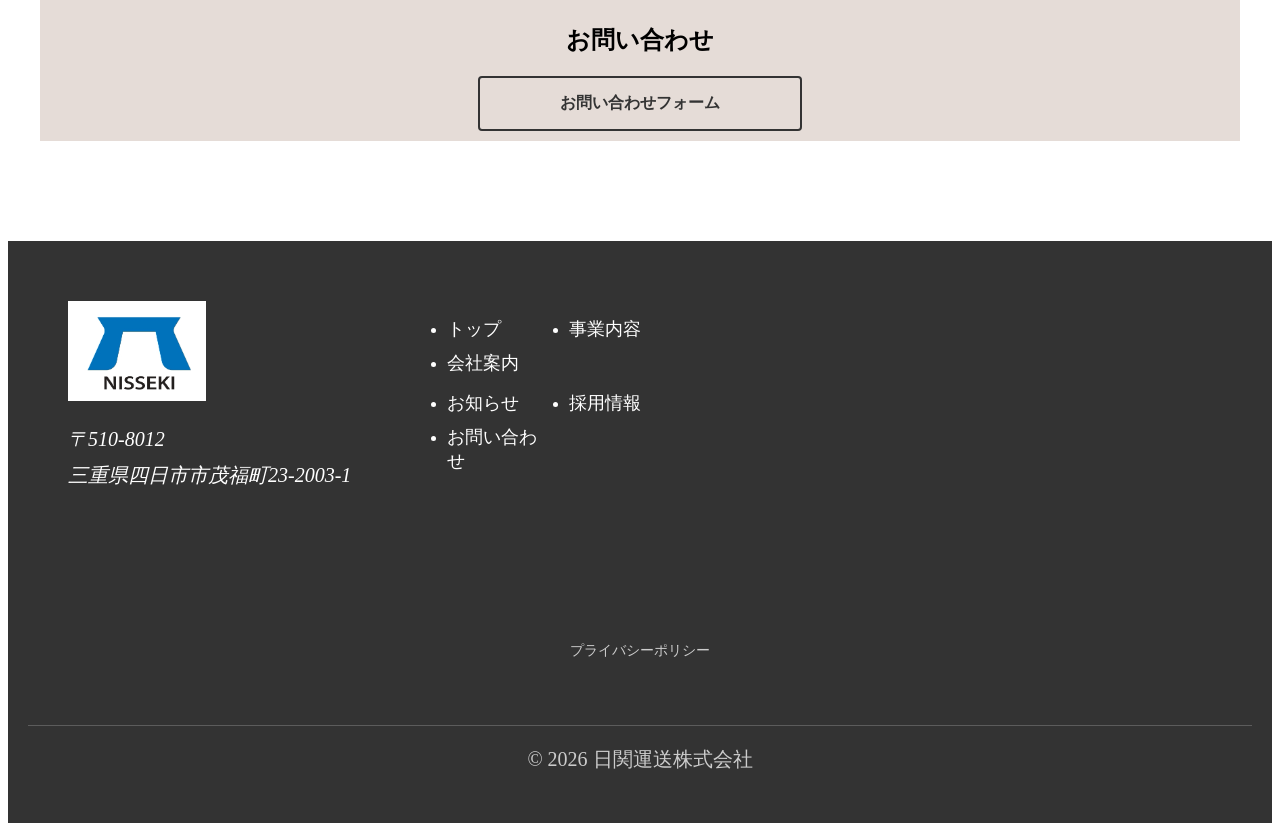
==== commit 639b56c6: "Update index.html" ====
--- a/index.html
+++ b/index.html
@@ -172,8 +172,9 @@
                 </div>
                 <p class="footer-address">
                     <!-- 住所の表示 -->
-                    〒510-8003<br>
-                    三重県四日市市住吉町13番5号
+                    〒510-8012<br>
+                    三重県四日市市茂福町23-2003-1
+                    
                 </p>
             </div>
 
@@ -208,4 +209,4 @@
     <!-- //フッター -->
 </body>
 
-</html>+</html>
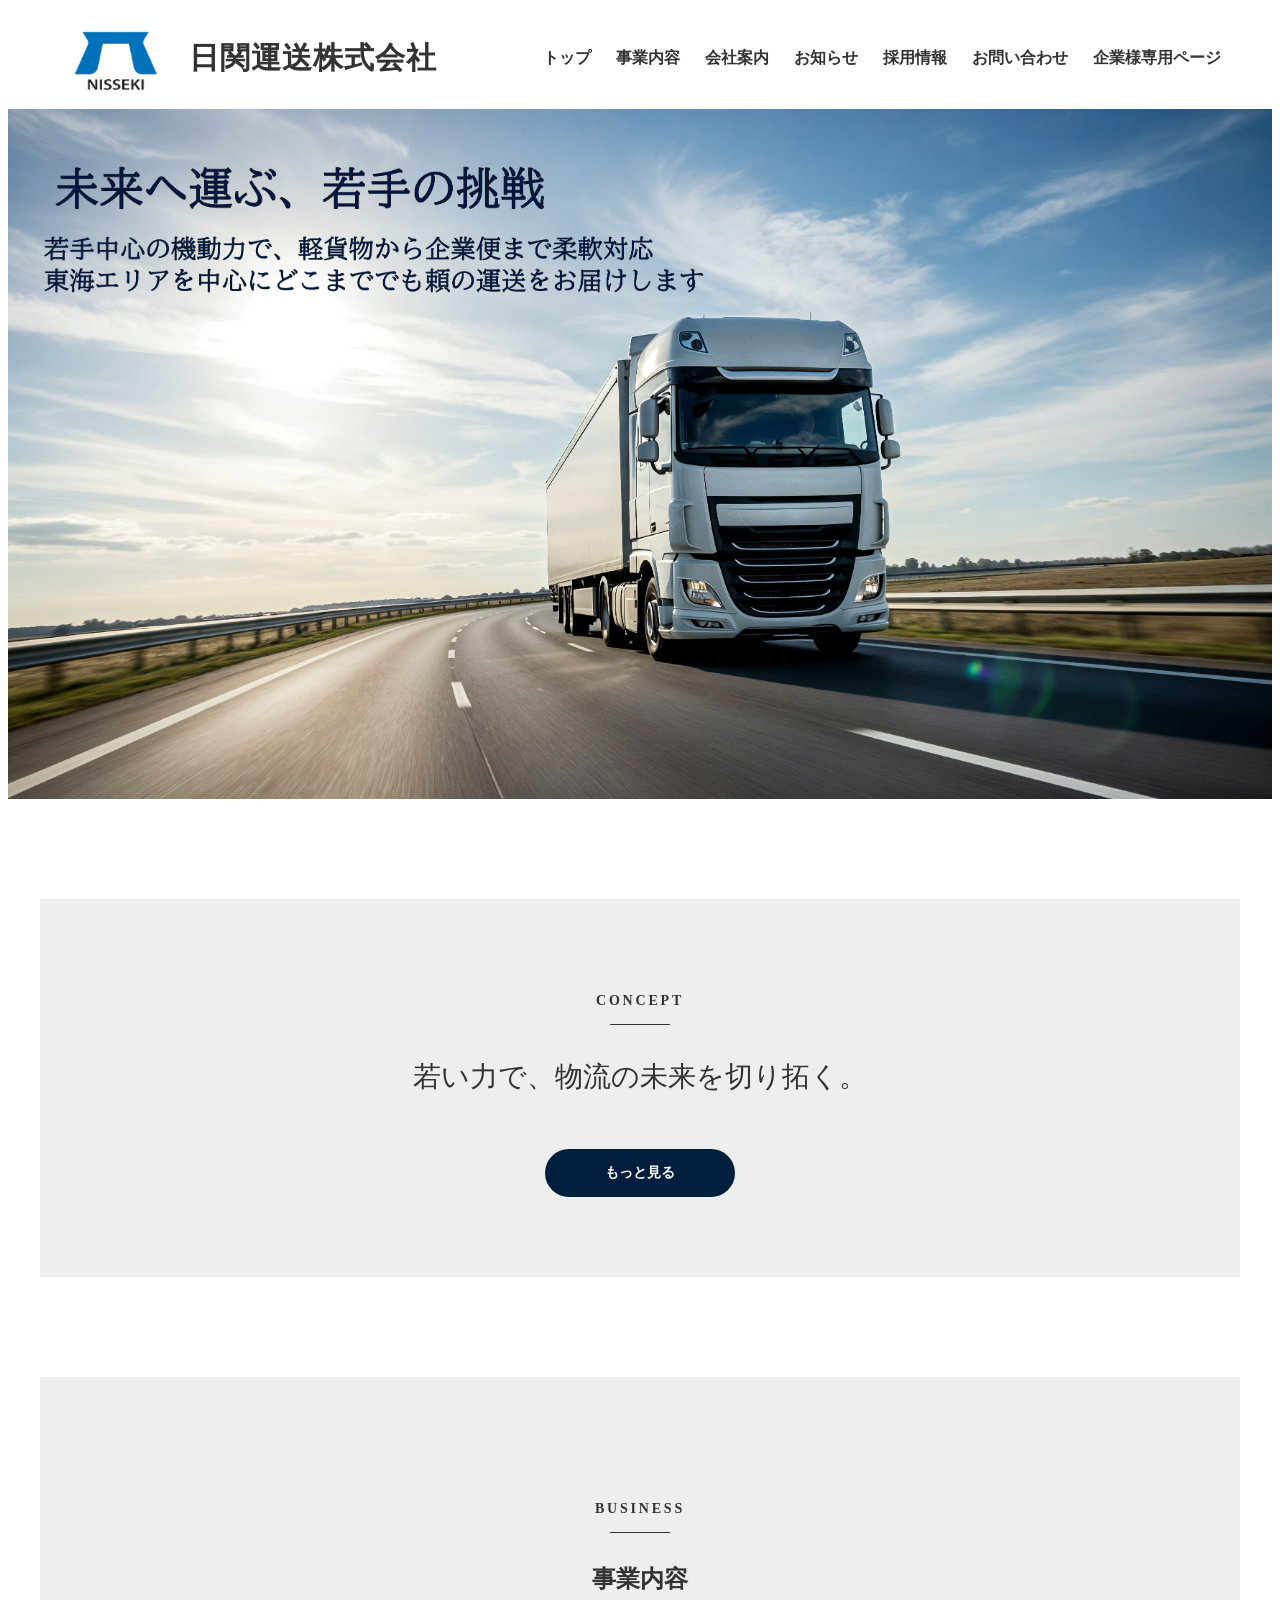
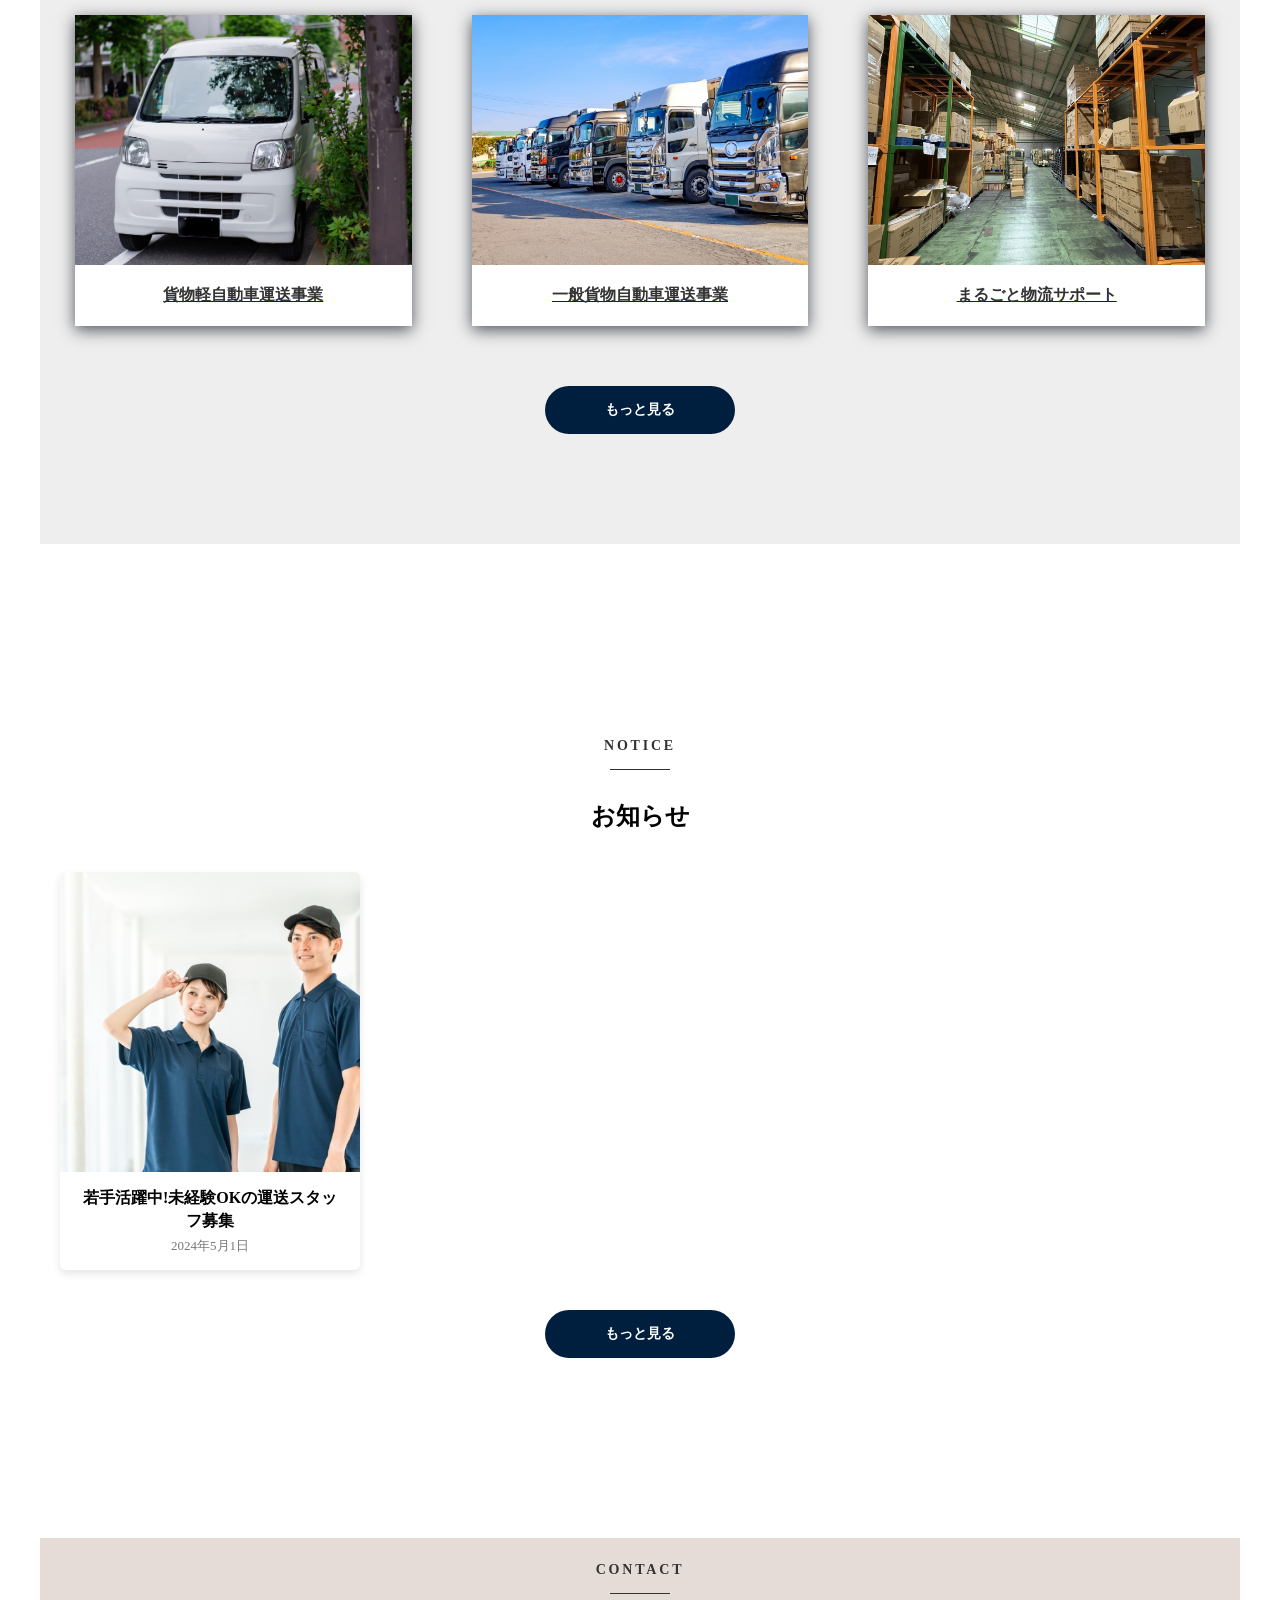
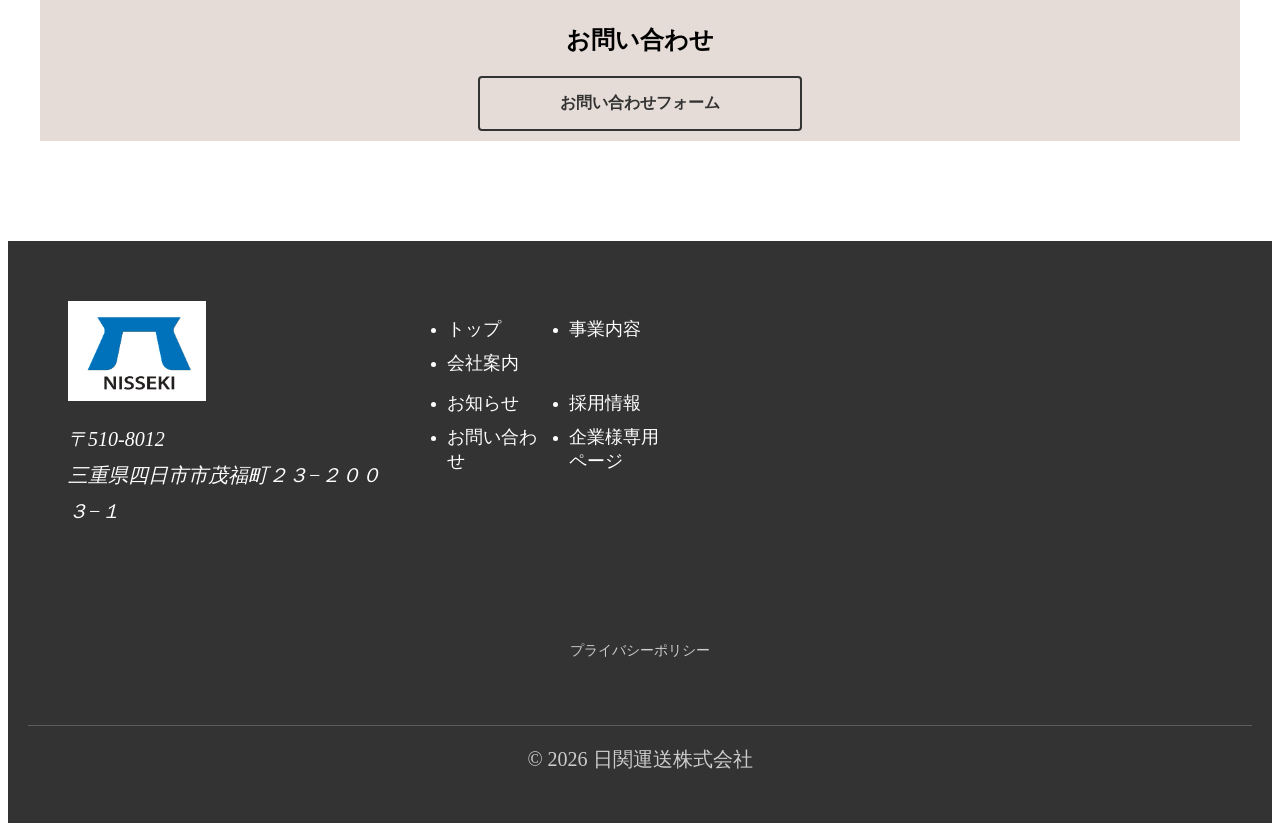
==== commit bfddf5ed: "Update index.html" ====
--- a/index.html
+++ b/index.html
@@ -4,9 +4,7 @@
 
 <head>
     <!--
-    タグの参考
-     https://www.bold.ne.jp/engineer-club/html-tag
-      -->
+    タグの参考    https://www.bold.ne.jp/engineer-club/html-tag-->
 
     <meta charset="UTF-8">
     <meta name="robots" content="noindex">
@@ -46,6 +44,7 @@
                     <li><a href="notice.html">お知らせ</a></li>
                     <li><a href="recruit.html">採用情報</a></li>
                     <li><a href="contact.html">お問い合わせ</a></li>
+                    <li><a href="Analytics.html">企業様専用ページ</a></li>                    
                 </ul>
             </nav>
 
@@ -172,9 +171,8 @@
                 </div>
                 <p class="footer-address">
                     <!-- 住所の表示 -->
-                    〒510-8012<br>
-                    三重県四日市市茂福町23-2003-1
-                    
+                    〒510-8012 <br>
+                    三重県四日市市茂福町２３−２００３−１
                 </p>
             </div>
 
@@ -189,6 +187,7 @@
                     <li><a href="notice.html">お知らせ</a></li>
                     <li><a href="recruit.html">採用情報</a></li>
                     <li><a href="contact.html">お問い合わせ</a></li>
+                    <li><a href="Analytics.html">企業様専用ページ</a></li>                    
                 </ul>
             </nav>
             <div class="footer-map">
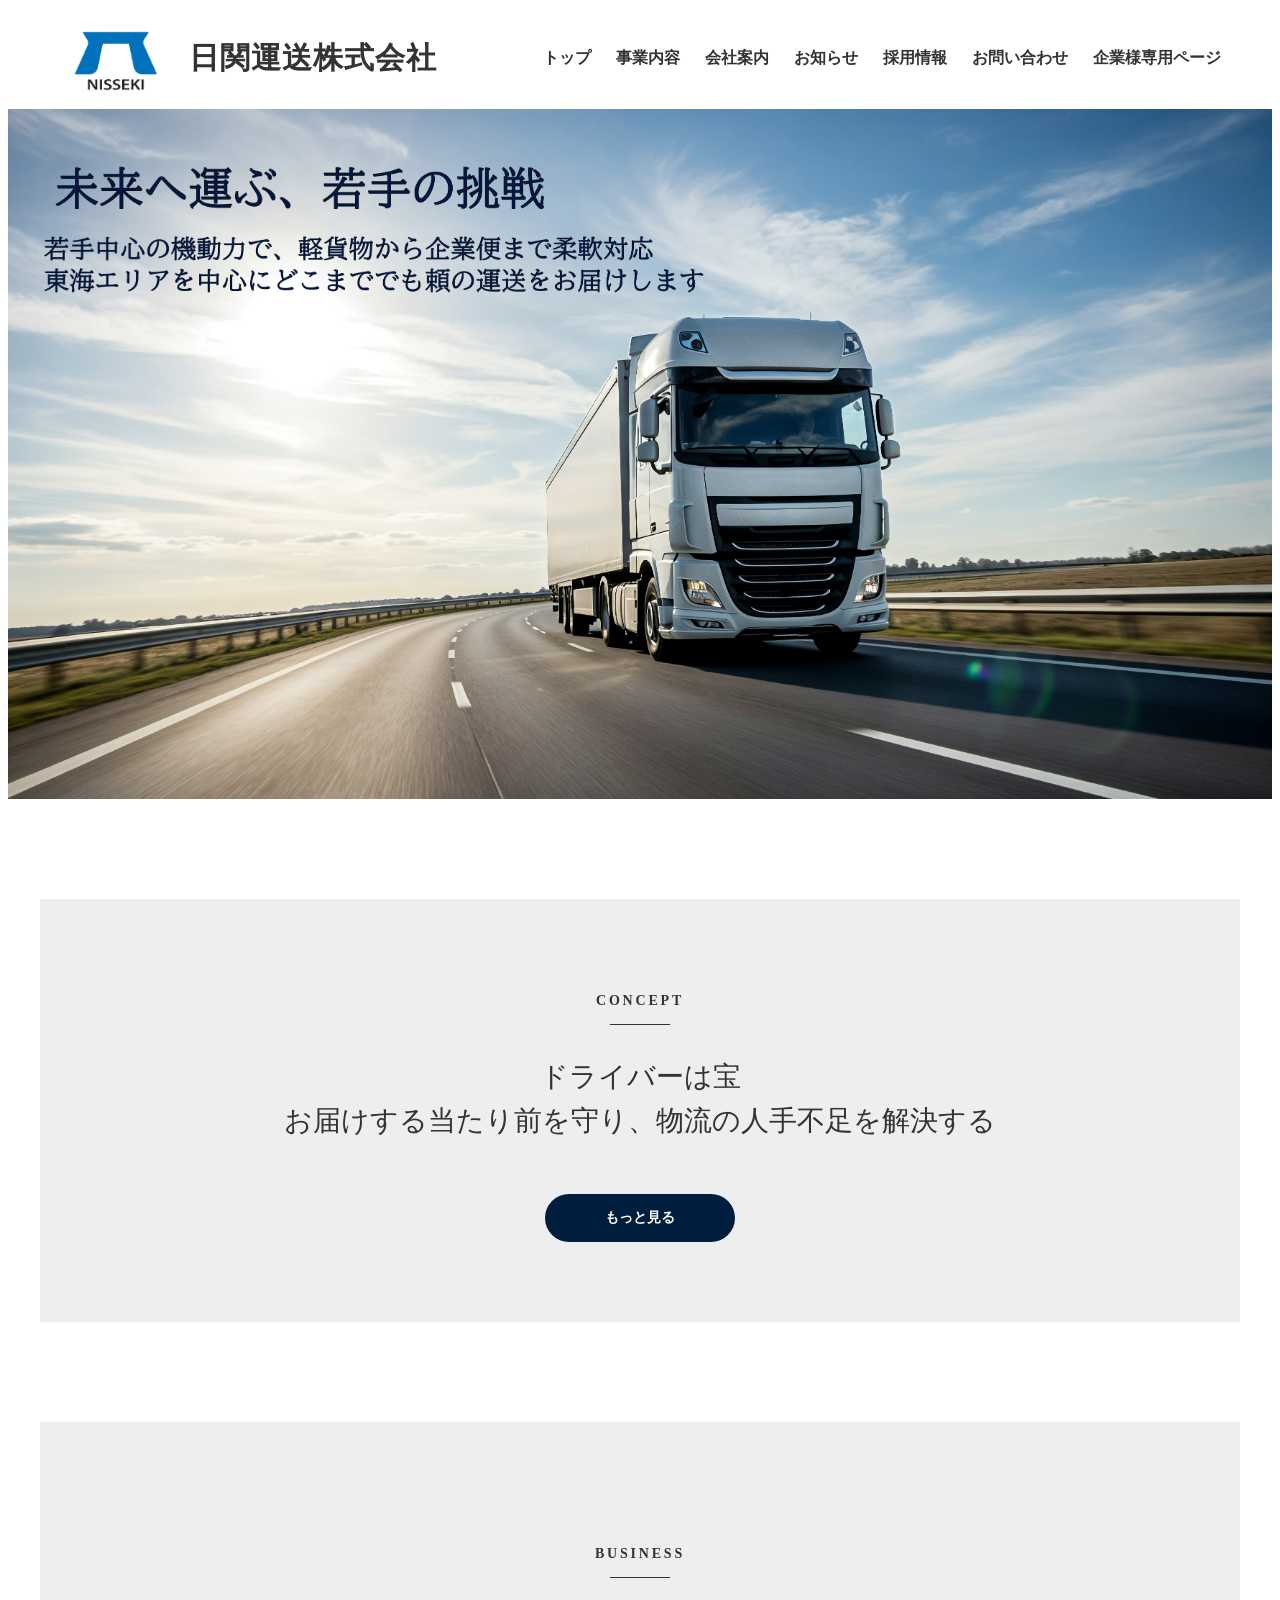
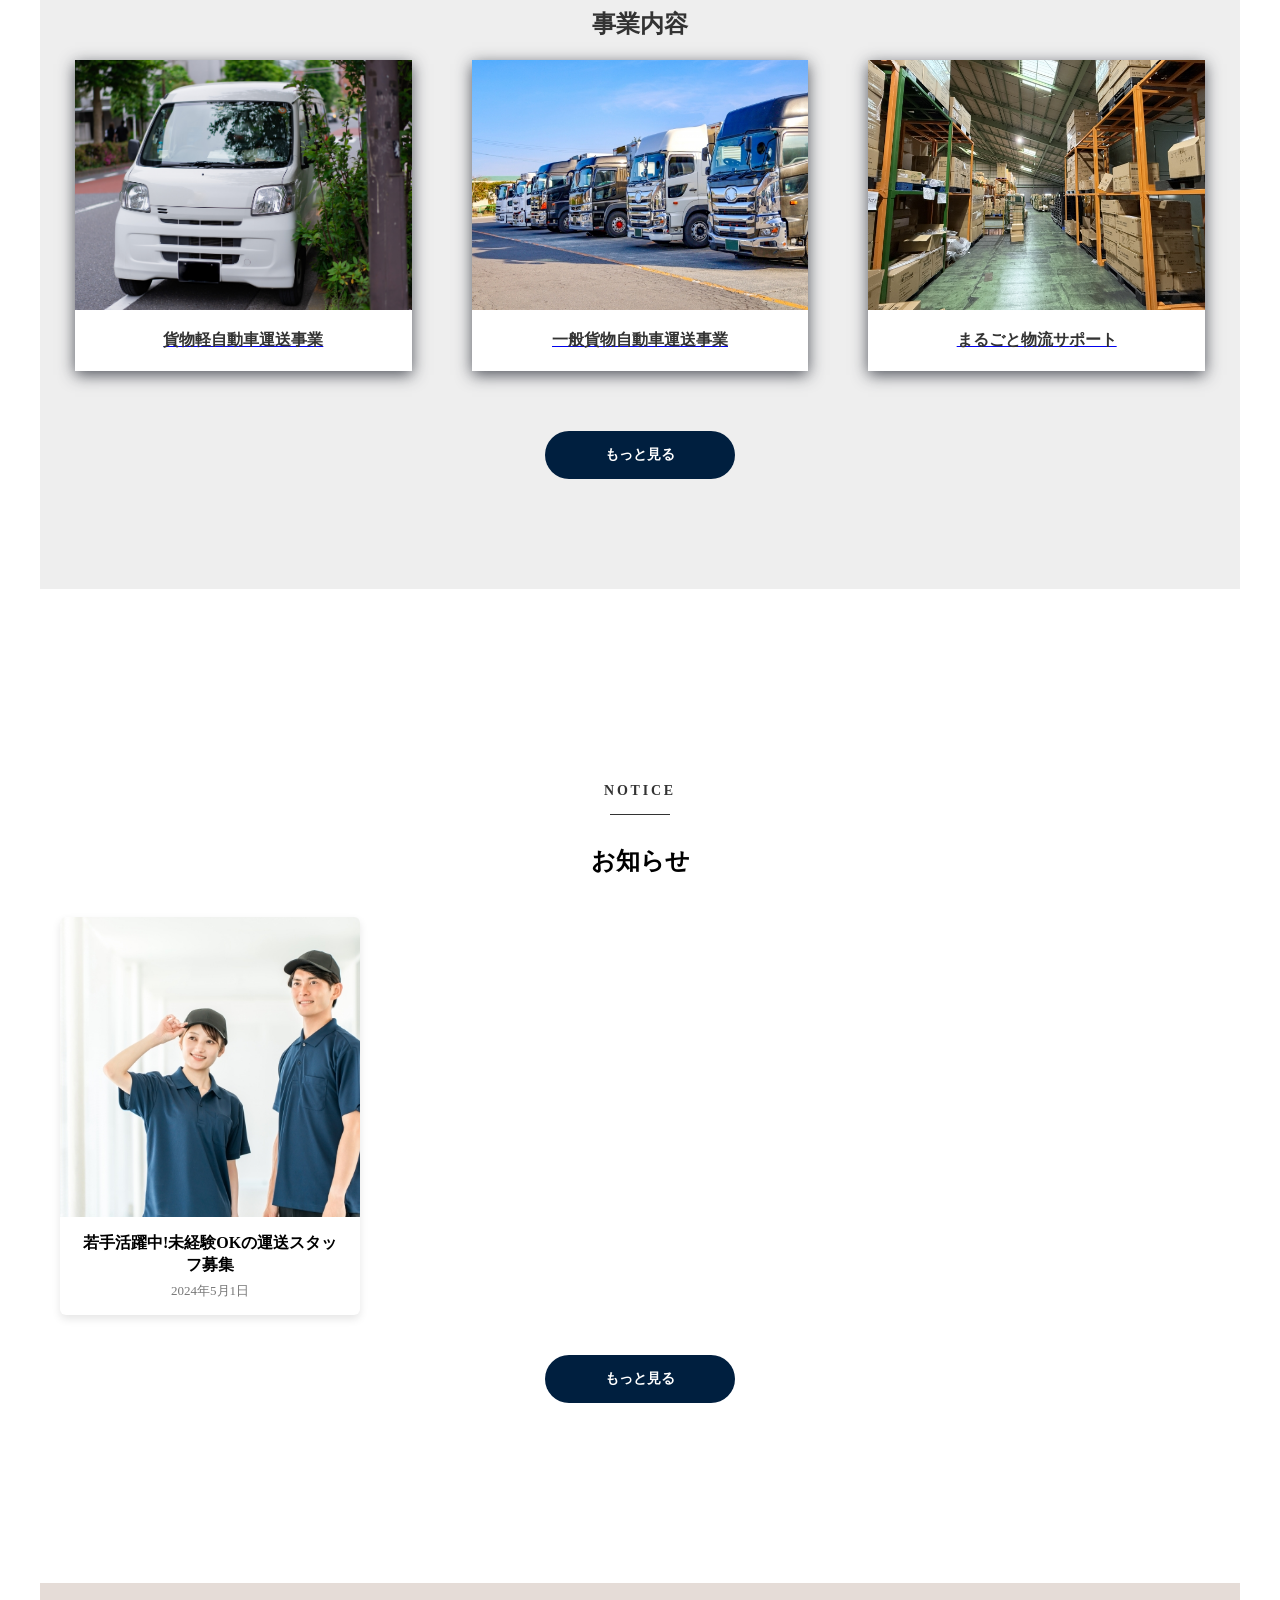
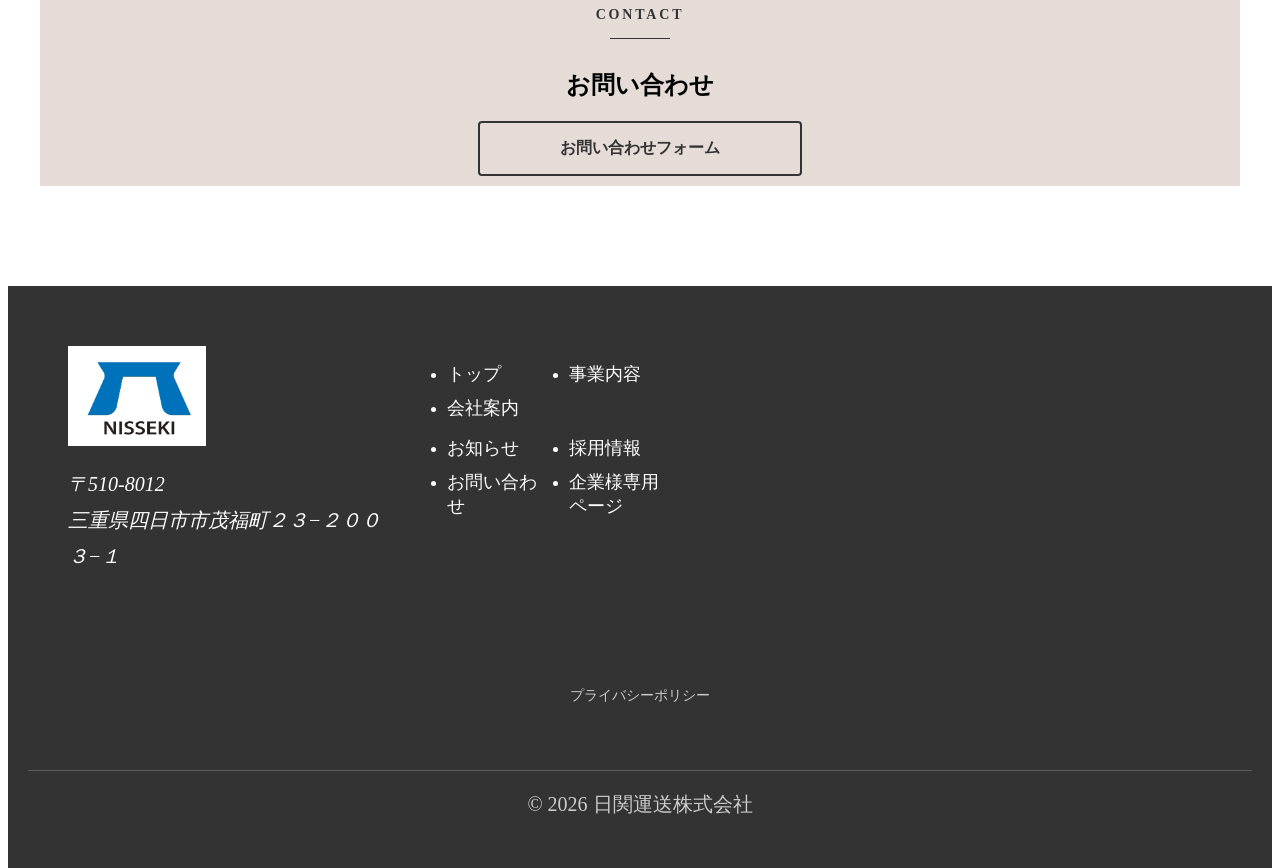
==== commit bc8a967d: "Update index.html" ====
--- a/index.html
+++ b/index.html
@@ -3,6 +3,15 @@
 <!-- トップ画面のHTML -->
 
 <head>
+    <!-- Google tag (gtag.js) -->
+<script async src="https://www.googletagmanager.com/gtag/js?id=G-LWY3V8TREG"></script>
+<script>
+  window.dataLayer = window.dataLayer || [];
+  function gtag(){dataLayer.push(arguments);}
+  gtag('js', new Date());
+
+  gtag('config', 'G-LWY3V8TREG');
+</script>
     <!--
     タグの参考    https://www.bold.ne.jp/engineer-club/html-tag-->
 
@@ -62,7 +71,7 @@
                 <div class="concept-inner">
                     <p class="label">CONCEPT</p>
                     <div class="line"></div>
-                    <h2>若い力で、物流の未来を切り拓く。</h2>
+                    <h2>ドライバーは宝<br>お届けする当たり前を守り、物流の人手不足を解決する</h2>
                     <a href="information.html#concept" class="view-more">もっと見る</a>
                 </div>
             </div>
